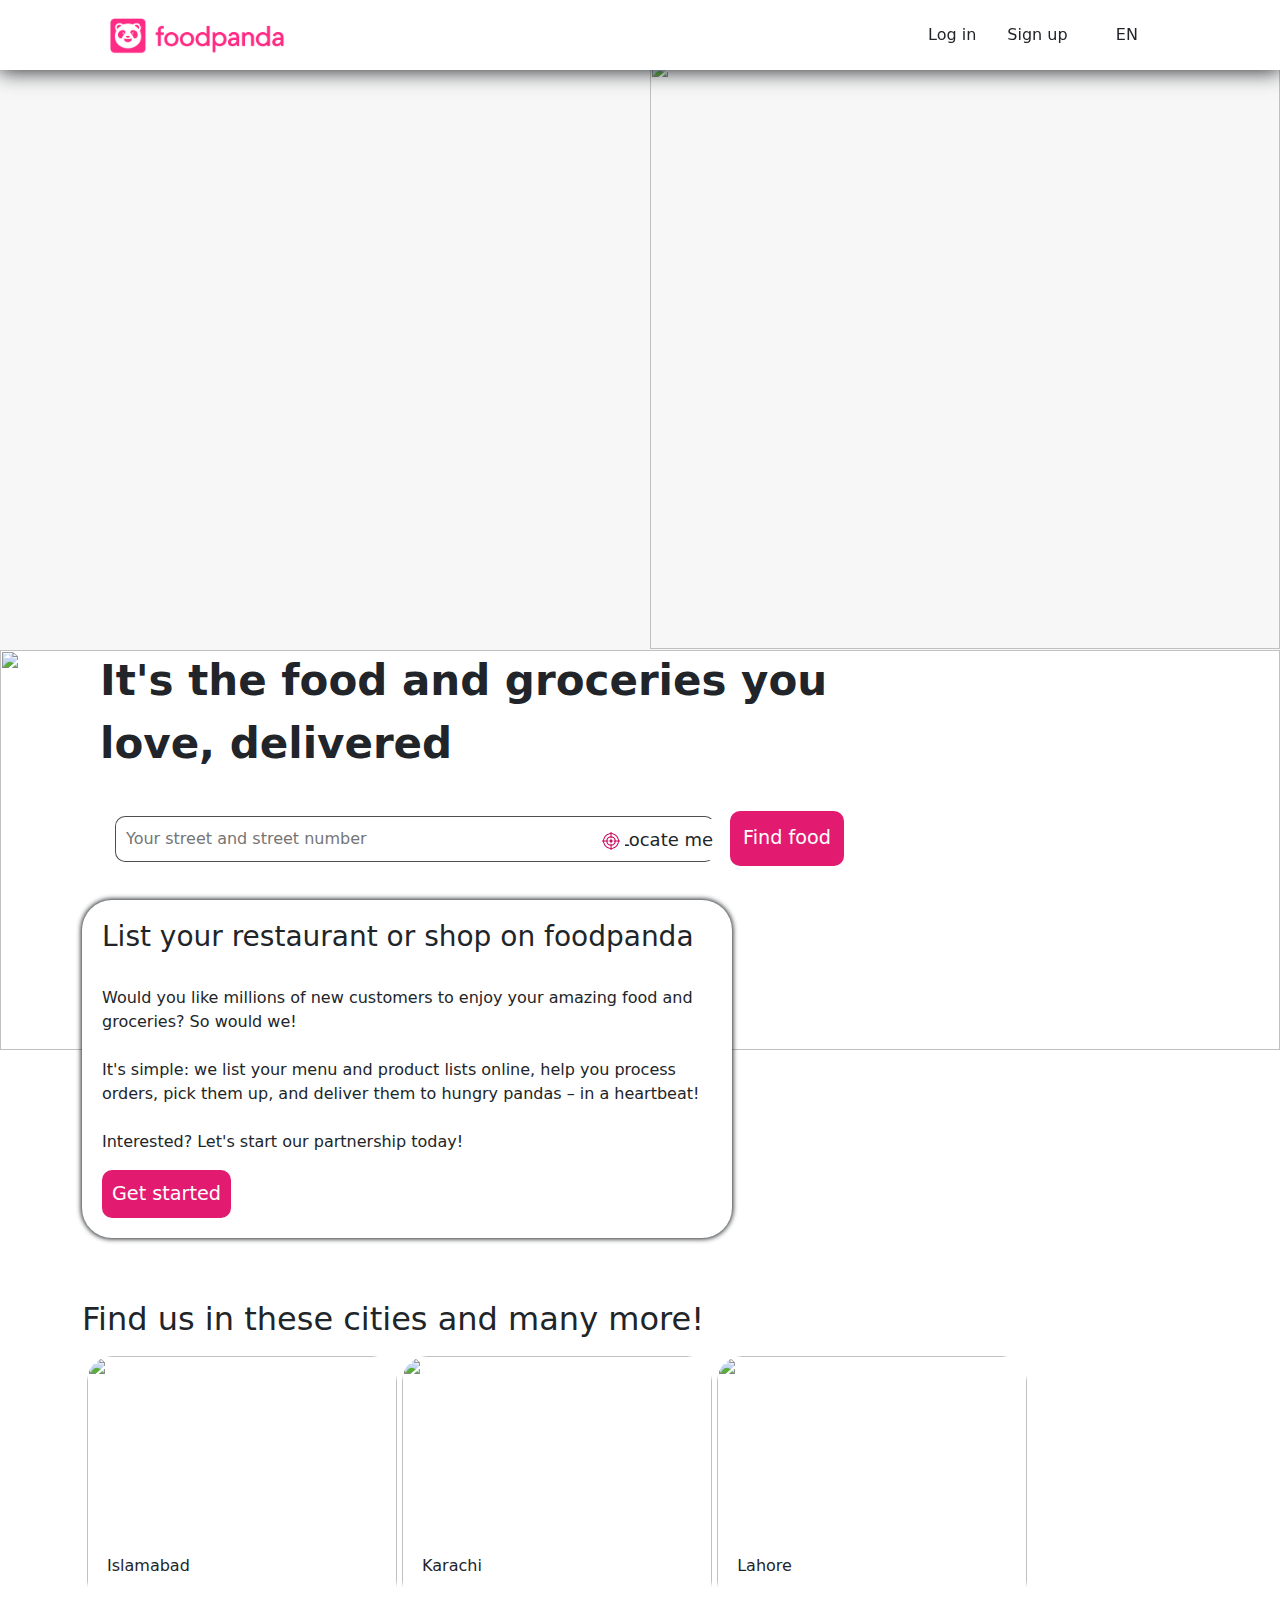
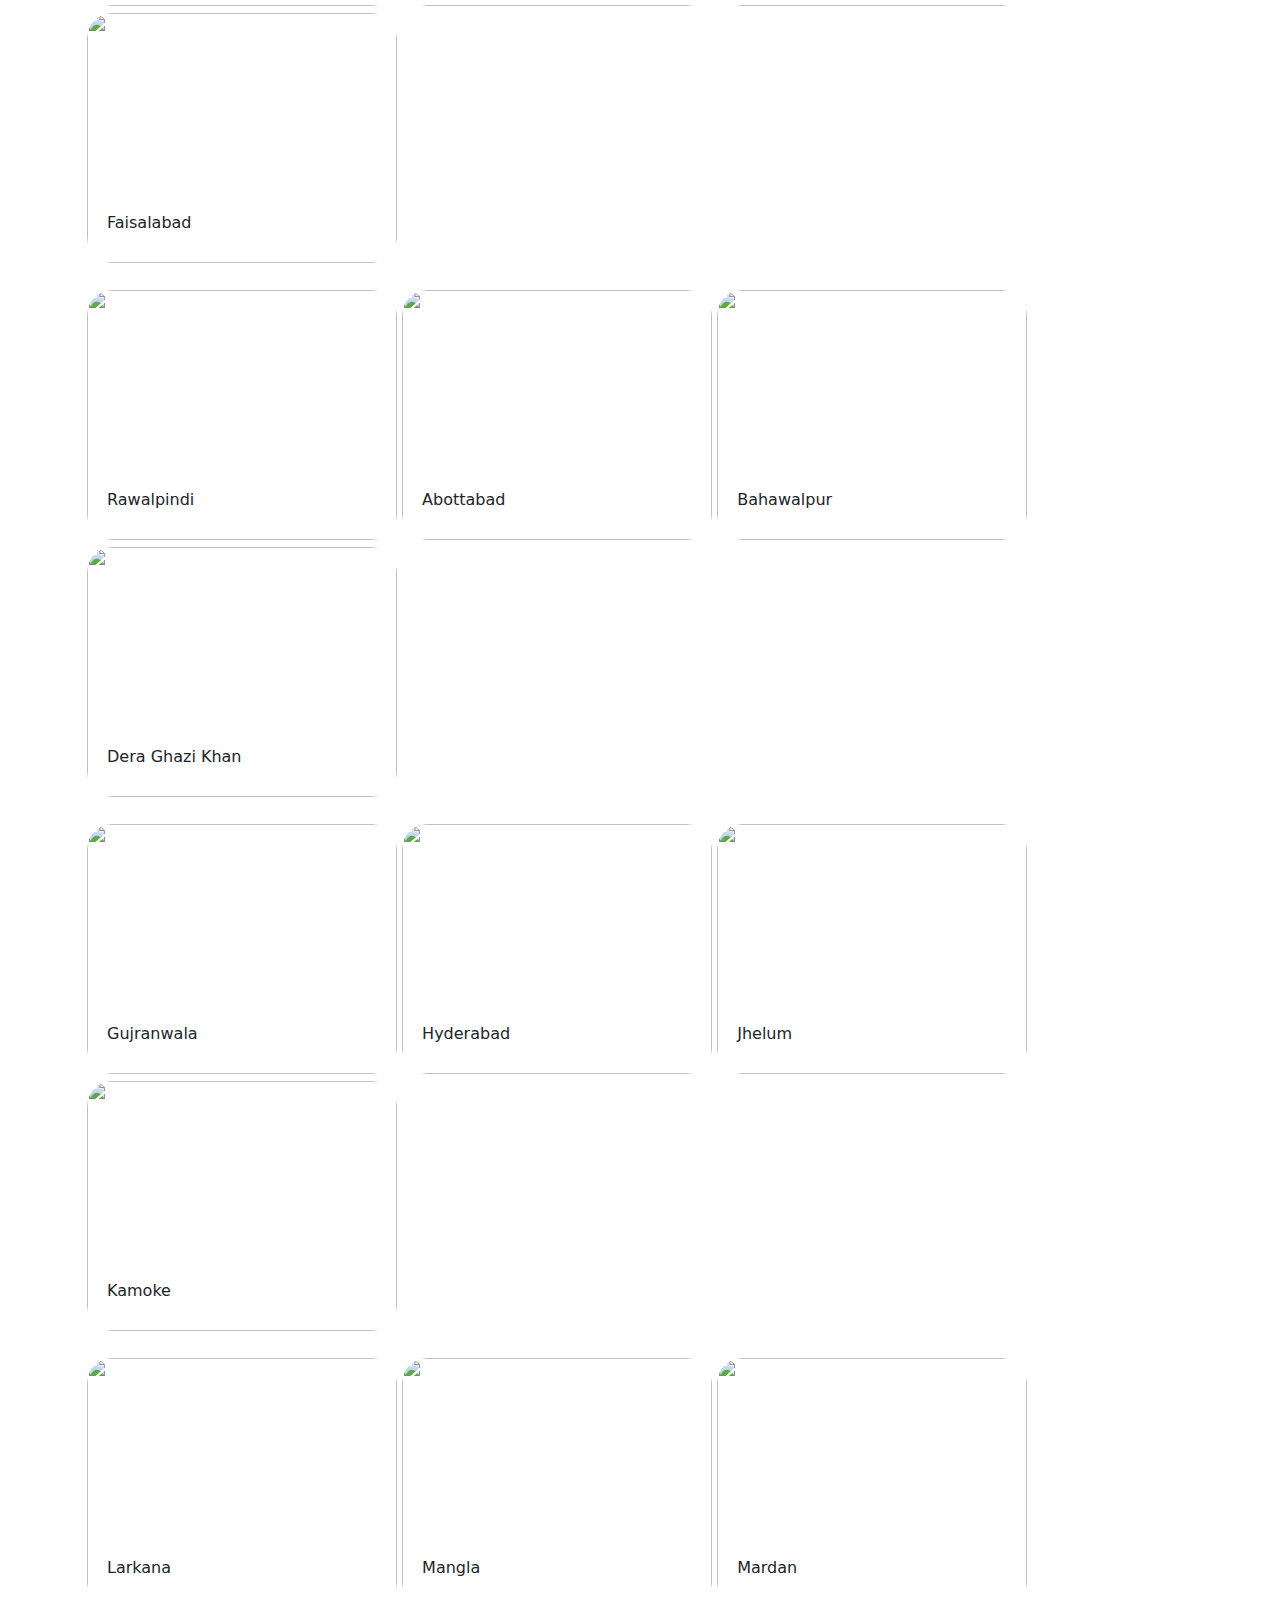
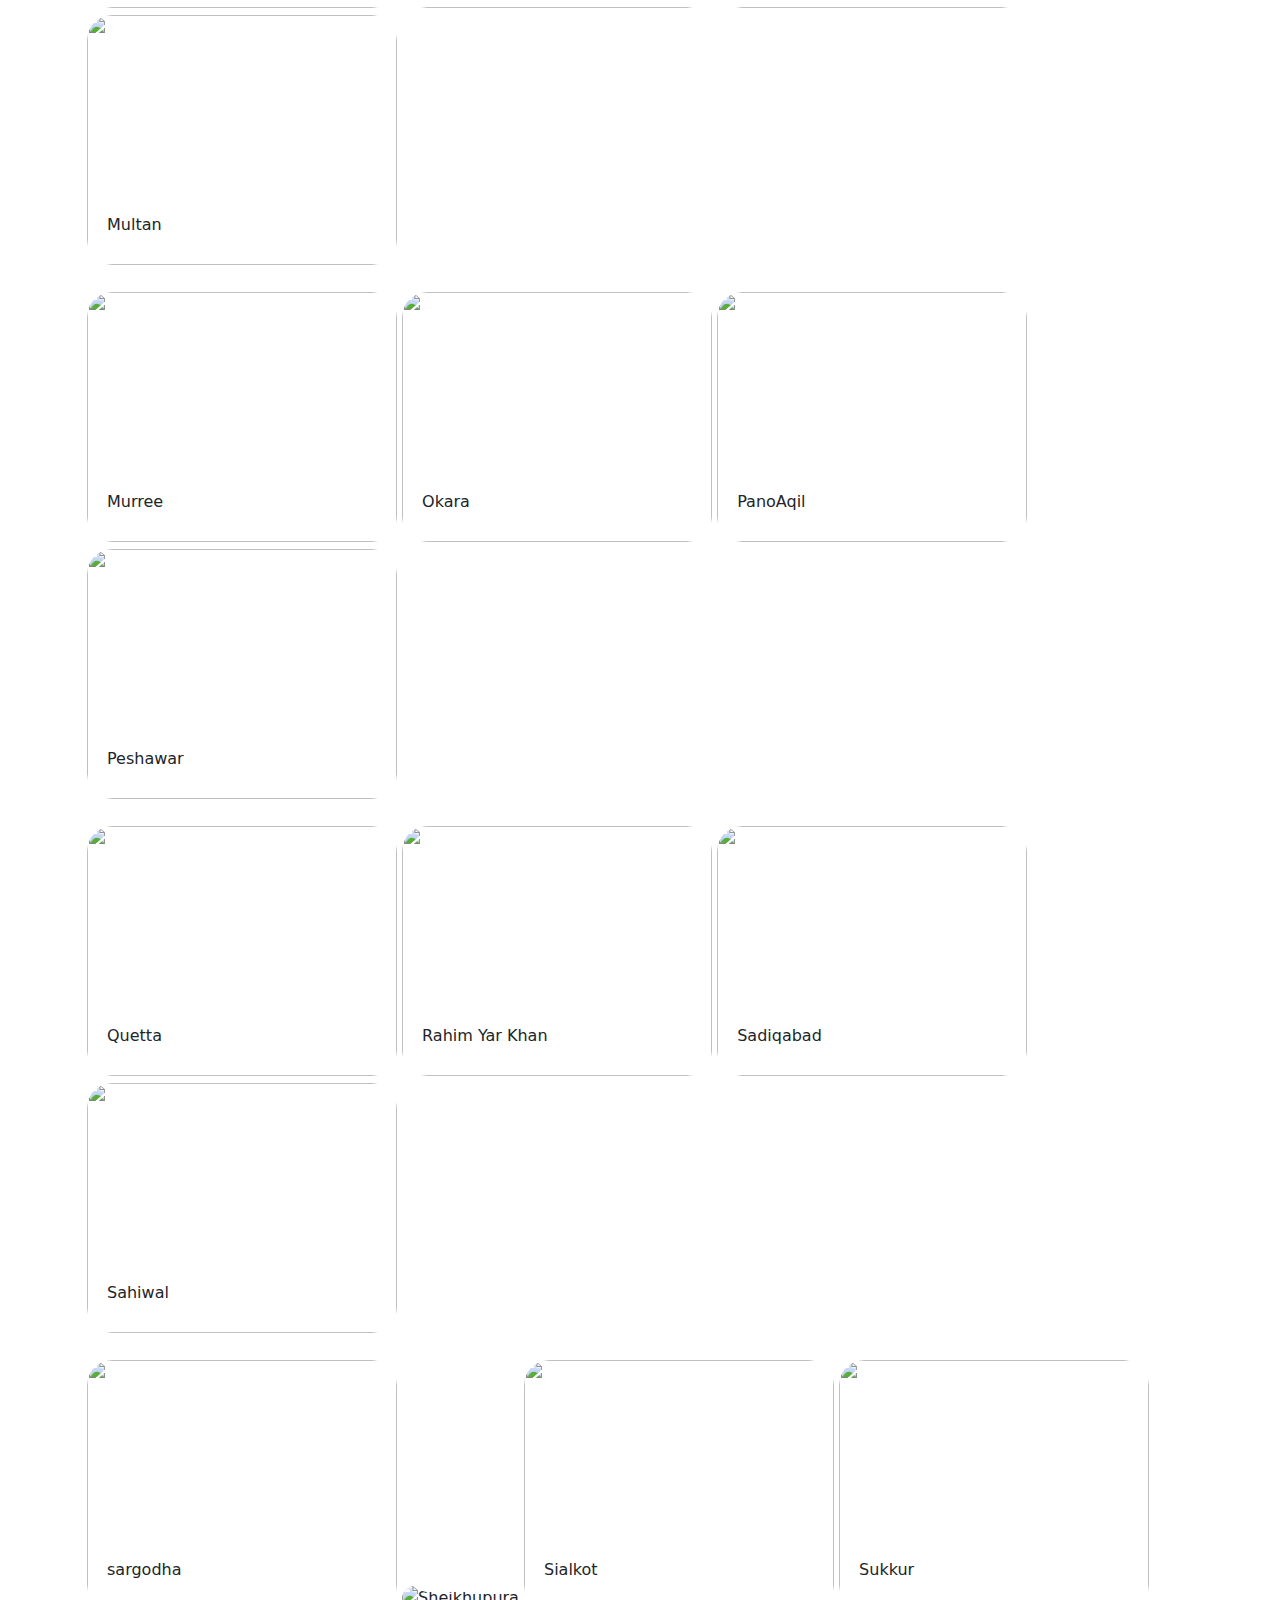
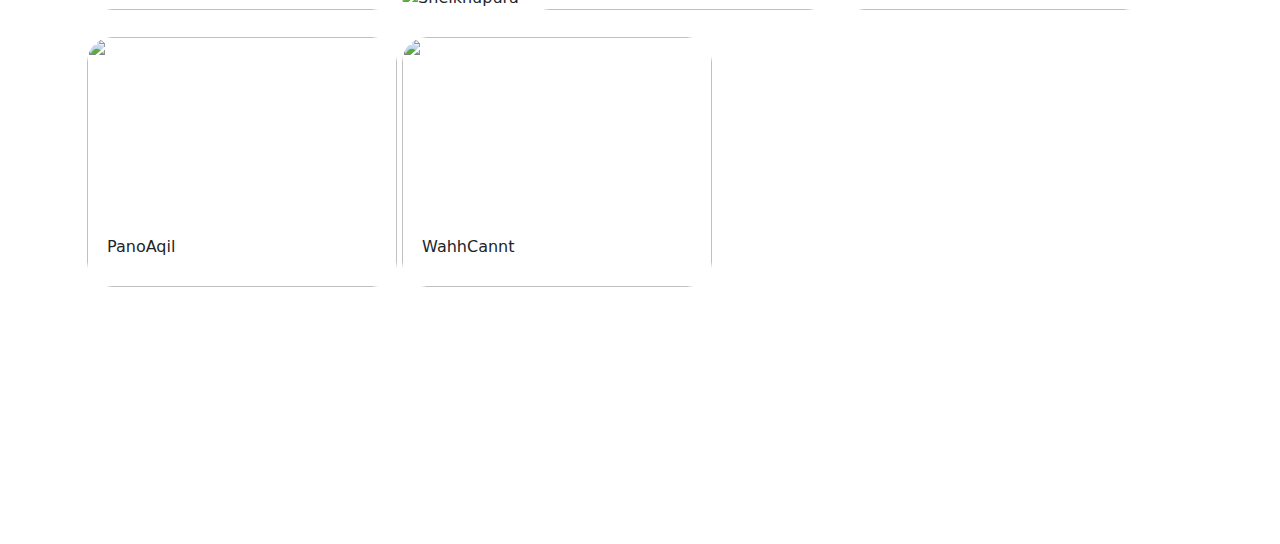
==== index.html @ e99e3c78 "panda" ====
<!DOCTYPE html>
<html lang="en">
<head>
    <meta charset="UTF-8">
    <meta name="viewport" content="width=device-width, initial-scale=1.0">
    <title>Document</title>
    <link rel="stylesheet" href="style.css">
    <link rel="stylesheet" href="image.css">
    <link rel="stylesheet" href="bootstrap/css/bootstrap.min.css">
</head>
<body>
 <header>
    <nav>
         <ul>
        <div class="q"><img src="Capture.PNG" alt=""></div>
        <li>Log in</li>
        <li>Sign up</li>
        <div id="nli">
        <li><img class="i" src="https://cdn-icons-png.flaticon.com/128/558/558593.png" alt=""> EN</li>
    </div>
        <div id="second">
        <img src="https://cdn-icons-png.flaticon.com/128/1656/1656850.png" alt="">
    </div>
        </ul>
    </nav>
 </header>

<div class="top-header-image">

<img src="https://images.deliveryhero.io/image/foodpanda/homepage/refresh-hero-home-pk.png?width=960" alt="">
<div class="left-side">
<p>It's the food and groceries you love, delivered</p>
<div class="search">
<input type="text" placeholder="Your street and street number">
<img src="target.png" alt="">
<div class="loc">Locate me</div>
<div class="btn-1">Find food</div>
</div>
</div>
</div>

<!-- after navbar -->
<div class="second-container">
    <img src="https://images.deliveryhero.io/image/foodpanda/home-vendor-pk.jpg?width=1264&height=808.96" id="second-container-image" alt="" sizes="" srcset="">
    </div>
    <div class="container parent">
        <div class="image-discription">
        <h3>List your restaurant or shop on foodpanda</h3><br>
        <p>Would you like millions of new customers to enjoy your amazing food and groceries? So would we!
<br><br>
            It's simple: we list your menu and product lists online, help you process orders, pick them up, and deliver them to hungry pandas – in a heartbeat!
            <br><br>
            Interested? Let's start our partnership today!
            
            </p>
            <div class="pink-btn">
                Get started
            </div>
    
</div>
</div>

<div class="container">
    <h2>Find us in these cities and many more! </h2>

    <div class="citimages">
        <div class="image">
        <img src="https://images.deliveryhero.io/image/foodpanda/city-tile-pk/Islamabad.jpg?width=720" alt="">
        <div class="name">Islamabad</div>
</div> <div class="image">
        <img src="https://images.deliveryhero.io/image/foodpanda/city-tile-pk/Karachi.jpg?width=720" alt="">
        <div class="name">Karachi</div>
</div>  <div class="image">
        <img src="https://images.deliveryhero.io/image/foodpanda/city-tile-pk/Lahore.jpg?width=720" alt="">
        <div class="name">Lahore</div>
</div>  <div class="image">
        <img src="https://images.deliveryhero.io/image/foodpanda/city-tile-pk/Faisalabad.jpg?width=720" alt="">
        <div class="name">Faisalabad</div>
    </div>
</div>
    <div class="citimages">
        <div class="image">
        <img src="https://images.deliveryhero.io/image/foodpanda/city-tile-pk/Rawalpindi.jpg?width=720" alt="">
        <div class="name">Rawalpindi</div>
</div> <div class="image">
        <img src="	https://images.deliveryhero.io/image/fd-pk/city-tile/city-tile-Abottabad.jpg?width=720" alt="">
        <div class="name">Abottabad</div>
</div>  <div class="image">
        <img src="	https://images.deliveryhero.io/image/fd-pk/city-tile/city-tile-Bahawalpur.jpg?width=720" alt="">
        <div class="name">Bahawalpur</div>
</div>  <div class="image">
        <img src="https://images.deliveryhero.io/image/fd-pk/city-tile/city-tile-DeraGhaziKhan.jpg?width=720" alt="">
        <div class="name">Dera Ghazi Khan</div>
    </div>
</div>
    <div class="citimages">
        <div class="image">
        <img src="https://images.deliveryhero.io/image/fd-pk/city-tile/city-tile-Gujranwala.jpg?width=720" alt="">
        <div class="name">Gujranwala</div>
</div> <div class="image">
        <img src="https://images.deliveryhero.io/image/foodpanda/city-tile-pk/Hyderabad.jpg?width=720" alt="">
        <div class="name">Hyderabad</div>
</div>  <div class="image">
        <img src="	https://images.deliveryhero.io/image/fd-pk/city-tile/city-tile-Jhelum.jpg?width=720" alt="">
        <div class="name">Jhelum</div>
</div>  <div class="image">
        <img src="https://images.deliveryhero.io/image/fd-pk/city-tile/city-tile-Kamoke.jpg?width=720" alt="">
        <div class="name">Kamoke</div>
    </div>
</div>
    <div class="citimages">
        <div class="image">
        <img src="	https://images.deliveryhero.io/image/fd-pk/city-tile/city-tile-Larkana.jpg?width=720" alt="">
        <div class="name">Larkana</div>
</div> <div class="image">
        <img src="	https://images.deliveryhero.io/image/fd-pk/city-tile/city-tile-Mangla.jpg?width=720" alt="">
        <div class="name">Mangla</div>
</div>  <div class="image">
        <img src="	https://images.deliveryhero.io/image/fd-pk/city-tile/city-tile-Mardan.jpg?width=720" alt="">
        <div class="name">Mardan</div>
</div>  <div class="image">
        <img src="	https://images.deliveryhero.io/image/fd-pk/city-tile/city-tile-Multan.jpg?width=720" alt="">
        <div class="name">Multan</div>
    </div>
</div>
    <div class="citimages">
        <div class="image">
        <img src="	https://images.deliveryhero.io/image/fd-pk/city-tile/city-tile-Murree.jpg?width=720" alt="">
        <div class="name">Murree</div>
</div> <div class="image">
        <img src="https://images.deliveryhero.io/image/fd-pk/city-tile/city-tile-Okara.jpg?width=720" alt="">
        <div class="name">Okara</div>
</div>  <div class="image">
        <img src="https://images.deliveryhero.io/image/fd-pk/city-tile/city-tile-PanoAqil.jpg?width=720" alt="">
        <div class="name">PanoAqil</div>
</div>  <div class="image">
        <img src="https://images.deliveryhero.io/image/fd-pk/city-tile/city-tile-Peshawar.jpg?width=720" alt="">
        <div class="name">Peshawar</div>
    </div>
</div>
    <div class="citimages">
        <div class="image">
        <img src="https://images.deliveryhero.io/image/fd-pk/city-tile/city-tile-Quetta.jpg?width=720" alt="">
        <div class="name">Quetta</div>
</div> <div class="image">
        <img src="https://images.deliveryhero.io/image/fd-pk/city-tile/city-tile-RahimYarKhan.jpg?width=720" alt="">
        <div class="name">Rahim Yar Khan</div>
</div>  <div class="image">
        <img src="https://images.deliveryhero.io/image/fd-pk/city-tile/city-tile-Sadiqabad.jpg?width=720" alt="">
        <div class="name">Sadiqabad</div>
</div>  <div class="image">
        <img src="https://images.deliveryhero.io/image/fd-pk/city-tile/city-tile-Sahiwal.jpg?width=720" alt="">
        <div class="name">Sahiwal</div>
    </div>
</div>
    <div class="citimages">
        <div class="image">
        <img src="https://images.deliveryhero.io/image/fd-pk/city-tile/city-tile-sargodha.jpg?width=720" alt="">
        <div class="name">sargodha</div>
</div> <div class="image">
        <img src="https://images.deliveryhero.io/image/fd-pk/city-tile/city-tile-Sheikhupura.jpg.jpg?width=720" alt="Sheikhupura">
        <div class="name">Sheikhupura</div>
</div>  <div class="image">
        <img src="	https://images.deliveryhero.io/image/foodpanda/city-tile-pk/Sialkot.jpg?width=720" alt="">
        <div class="name">Sialkot</div>
</div>  <div class="image">
        <img src="https://images.deliveryhero.io/image/foodpanda/city-tile-pk/Sukkur.jpg?width=720" alt="">
        <div class="name">Sukkur</div>
    </div>
</div>
    <div class="citimages">
        <div class="image">
            <img src="https://images.deliveryhero.io/image/fd-pk/city-tile/city-tile-PanoAqil.jpg?width=720" alt="">
            <div class="name">PanoAqil</div>
    </div> 
 <div class="image">
        <img src="https://images.deliveryhero.io/image/fd-pk/city-tile/city-tile-WahhCannt.jpg?width=720" alt="">
        <div class="name">WahhCannt</div>
</div>  <div class="image">
        
</div>
</div>








</div>
<br><br><br><br><br><br><br><br><br><br>
</body>
<script src="bootstrap/js/bootstrap.bundle.js"></script>
</html>
---- style.css ----
*{
    margin: 0%;
}
header nav ul li{
    display: inline-block;
    padding: 5px;
    margin: 8px;

}
header{
width: 100%;
position: fixed;
z-index: 100;

    
}
header nav ul{
text-align: right;
background: #ffffff;
padding: 10px 90px;
box-shadow: 0 0 20px 1px;

}
header nav ul .q img{
    width: 215px;
    float: left;
    padding:  7.5px 20px 20px 20px;
}
header nav ul .i {
    width: 18px;
    display: inline-block;
    position: relative;
    top: -2px;
    right: 2px;
    
}
#nli{
    display: inline-block;
}
#nli li{
    display: inline-block;
    position: relative;
    padding: 7px;
    margin: 0px;
    border-radius: 10px;
}
#nli li:hover{
    background: #c6c6c6;
    /* border-radius: 50%; */
}
#second  img{
    width: 30px;
    display: inline-block;
    padding: 5px;
    
    color: black;
}

#second:hover{
    background: #c6c6c6;
    border-radius: 50%;
}

#second {
    position: relative;
    right: -12px;
    display: inline-block;
    padding: 5px;
}
.top-header-image{
    width: 100%;
    height: 650px;
    /* background-color: #000000; */
    background-color: #f7f7f7;
    padding-top: 100px;
    
}
.top-header-image img{
float: right;
margin-top: -41px;
width: 630px ;
height:  590px;
object-fit: cover;
object-position: 0%;
}
.top-header-image p{
display: inline-block;    
inline-size: 750px;
font-size: 42px;
font-weight: 650;
}
.left-side{
    margin: 140px 0 0 100px;
}
.left-side input{
    border-radius: 10px;
    border:1px solid #000000b0;
    outline: none;
    padding: 10px;
    width: 600px;
}
.search{
    display: inline-block;
    background-color: rgb(255, 255, 255);
    padding: 10px 15px;
    position: relative;
    border-radius: 10px;
    
}
.btn-1{
    display: inline-block;
    background-color: #e21b70;
    color: white;
    padding: 13px;
    margin: 10px;
    border-radius: 10px;
    font-size: larger;
    transition: 0.1s ease-out;
}
.btn-1:hover{
    background-color: #ca1161;
    border-radius: 8px;
    transform: scale(1.18);
}
.search .loc{
    display: inline-block;
    font-size: 18px;
    font-weight: 400;
    position: absolute;
    background: #ffffff;
    padding: 7px;
    top: 27.7px;
    left: 512px;
}
.search .loc:hover{
    color: #e21b70;
    cursor: pointer;
}
.search .loc:active{
    color: #891045;
    cursor: pointer;
    transform: scale(1.05);
}
.search img{
    width: 28px;
    height: 30px;
    background-color: #ffffff;
    padding: 5px;
    position: absolute;
    top: 75.5px;
    right: 244px;
    object-fit: contain;
    z-index: 1;
}
.parent{
    position: relative;
    height: 250px;
    
}

#second-container-image{
    width: 100%;
    height: 400px;
    position: relative;
    z-index: -1;

    
}
.image-discription{
    width: 650px;
    /* border: 1px solid black; */
    border-radius: 30px;
    background-color: #ffffff;
    box-shadow: 0 0 5px 1px;
    padding: 20px;
    position: relative;
    top: -150px;
    z-index: 1;
}
.pink-btn{
    background-color: #e21b70;
    display: inline-block;
    padding: 10px;
    border-radius: 10px;
    font-size: larger;
    color: white;
   
}
.pink-btn:hover{
transform: scale(1.11);
background-color: #ca1161;
}
.relative{
position: relative;    
}
---- image.css ----
.citimages{
    display: inline-block;
    width: 98%;
    margin: 10px 5px;

    
    
    
}
.image{
    display: inline-block;
    position: relative;
    overflow: hidden;
    border-radius: 25px;
}
.citimages .image img{
border-radius: 25px;
width: 310px;
height: 250px;
box-sizing: border-box;
object-fit: cover;
transition: 0.01s ease-in;


}
.citimages .image img:hover{

    transform: scale(1.02);
    position: relative;
    z-index: 0;
   
}
.name{
    position: absolute;
    bottom: 18px;
    left: 10px;
    background-color: rgb(255, 255, 255);
    z-index: 1;
    padding: 10px;
    border-radius: 15px;
}
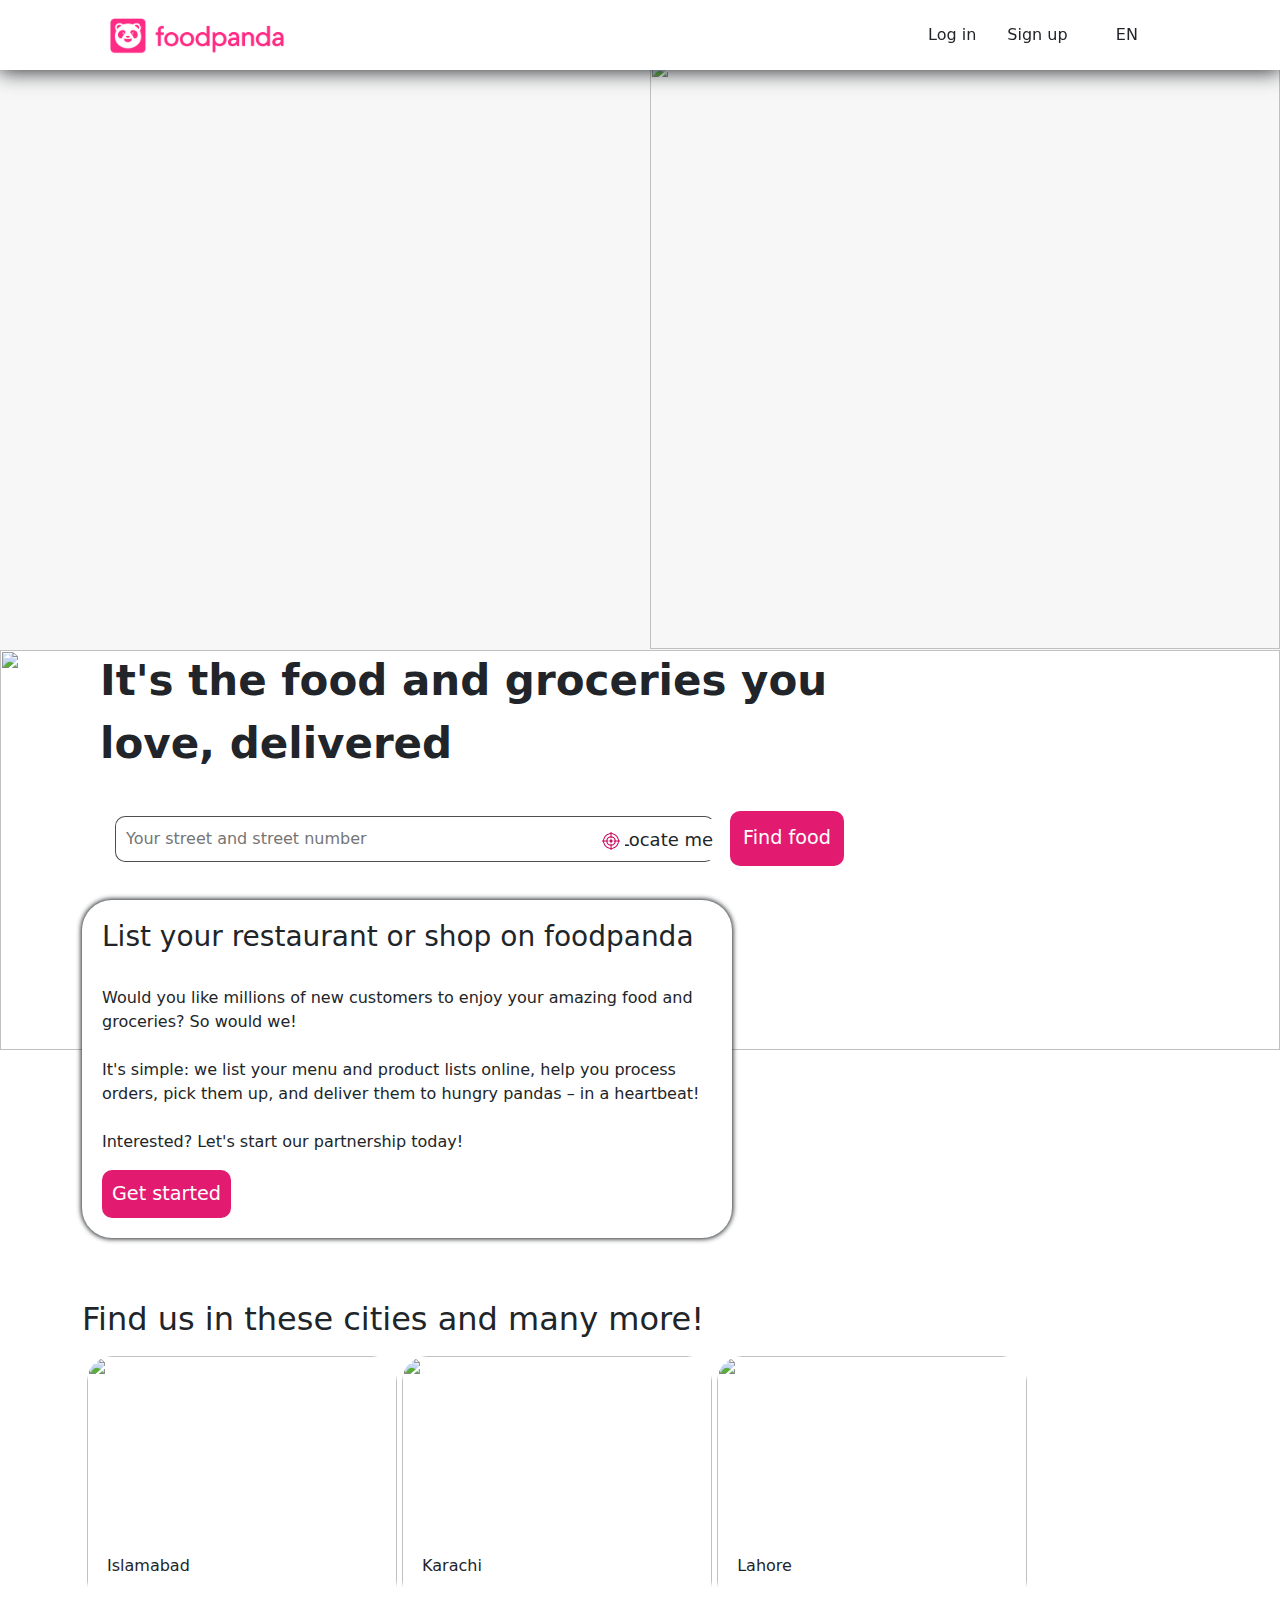
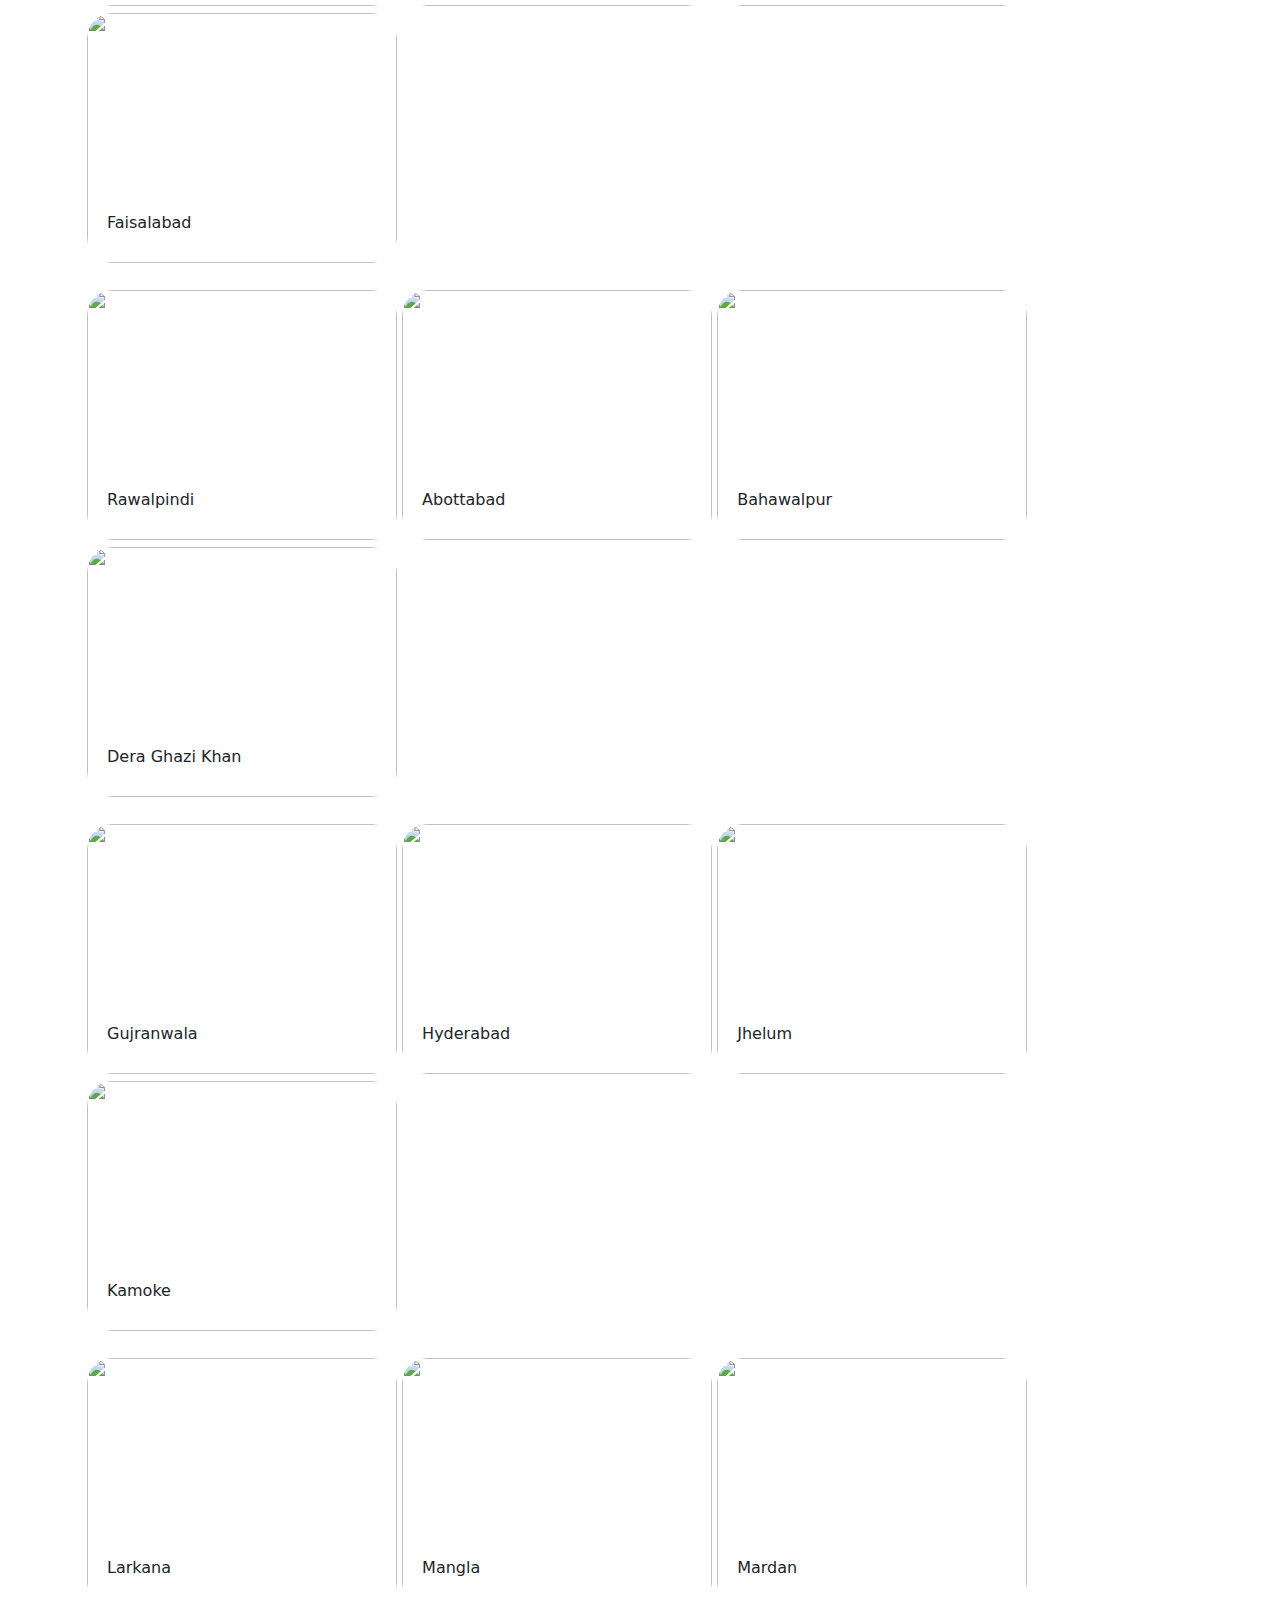
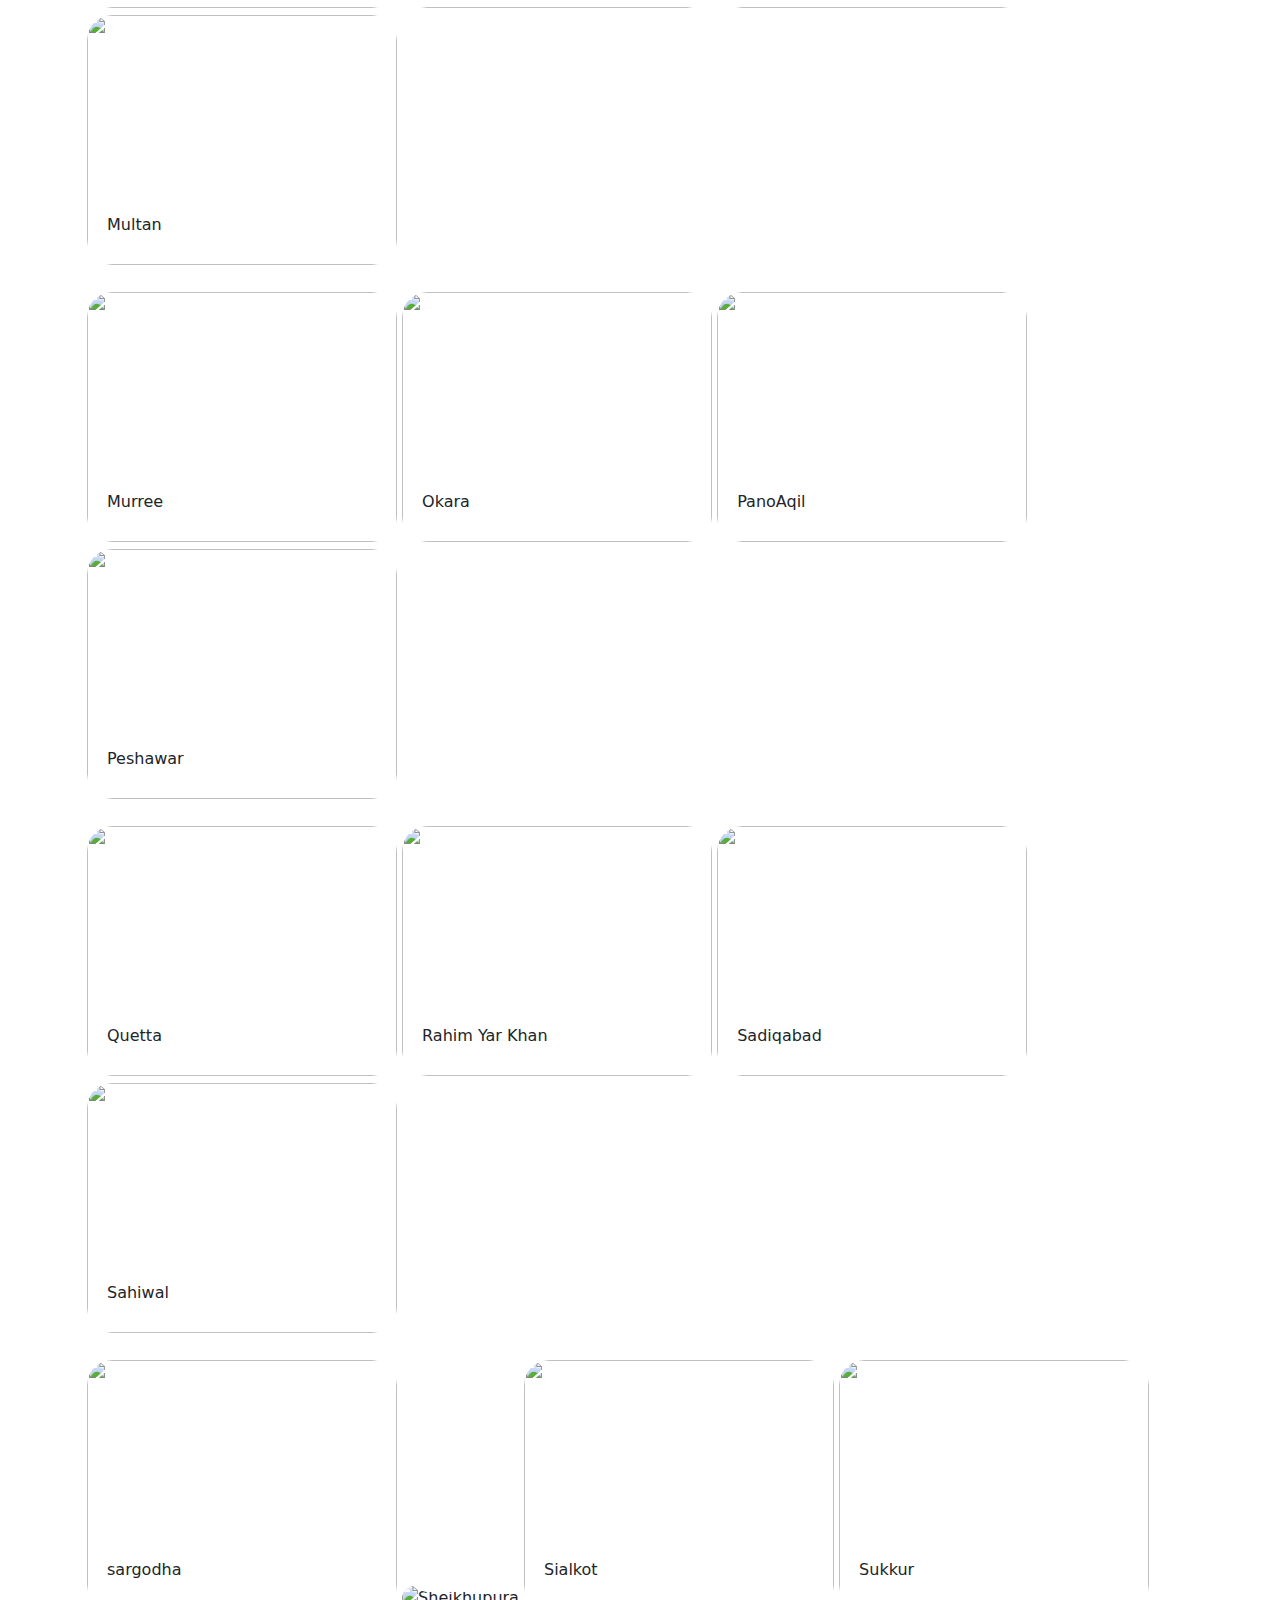
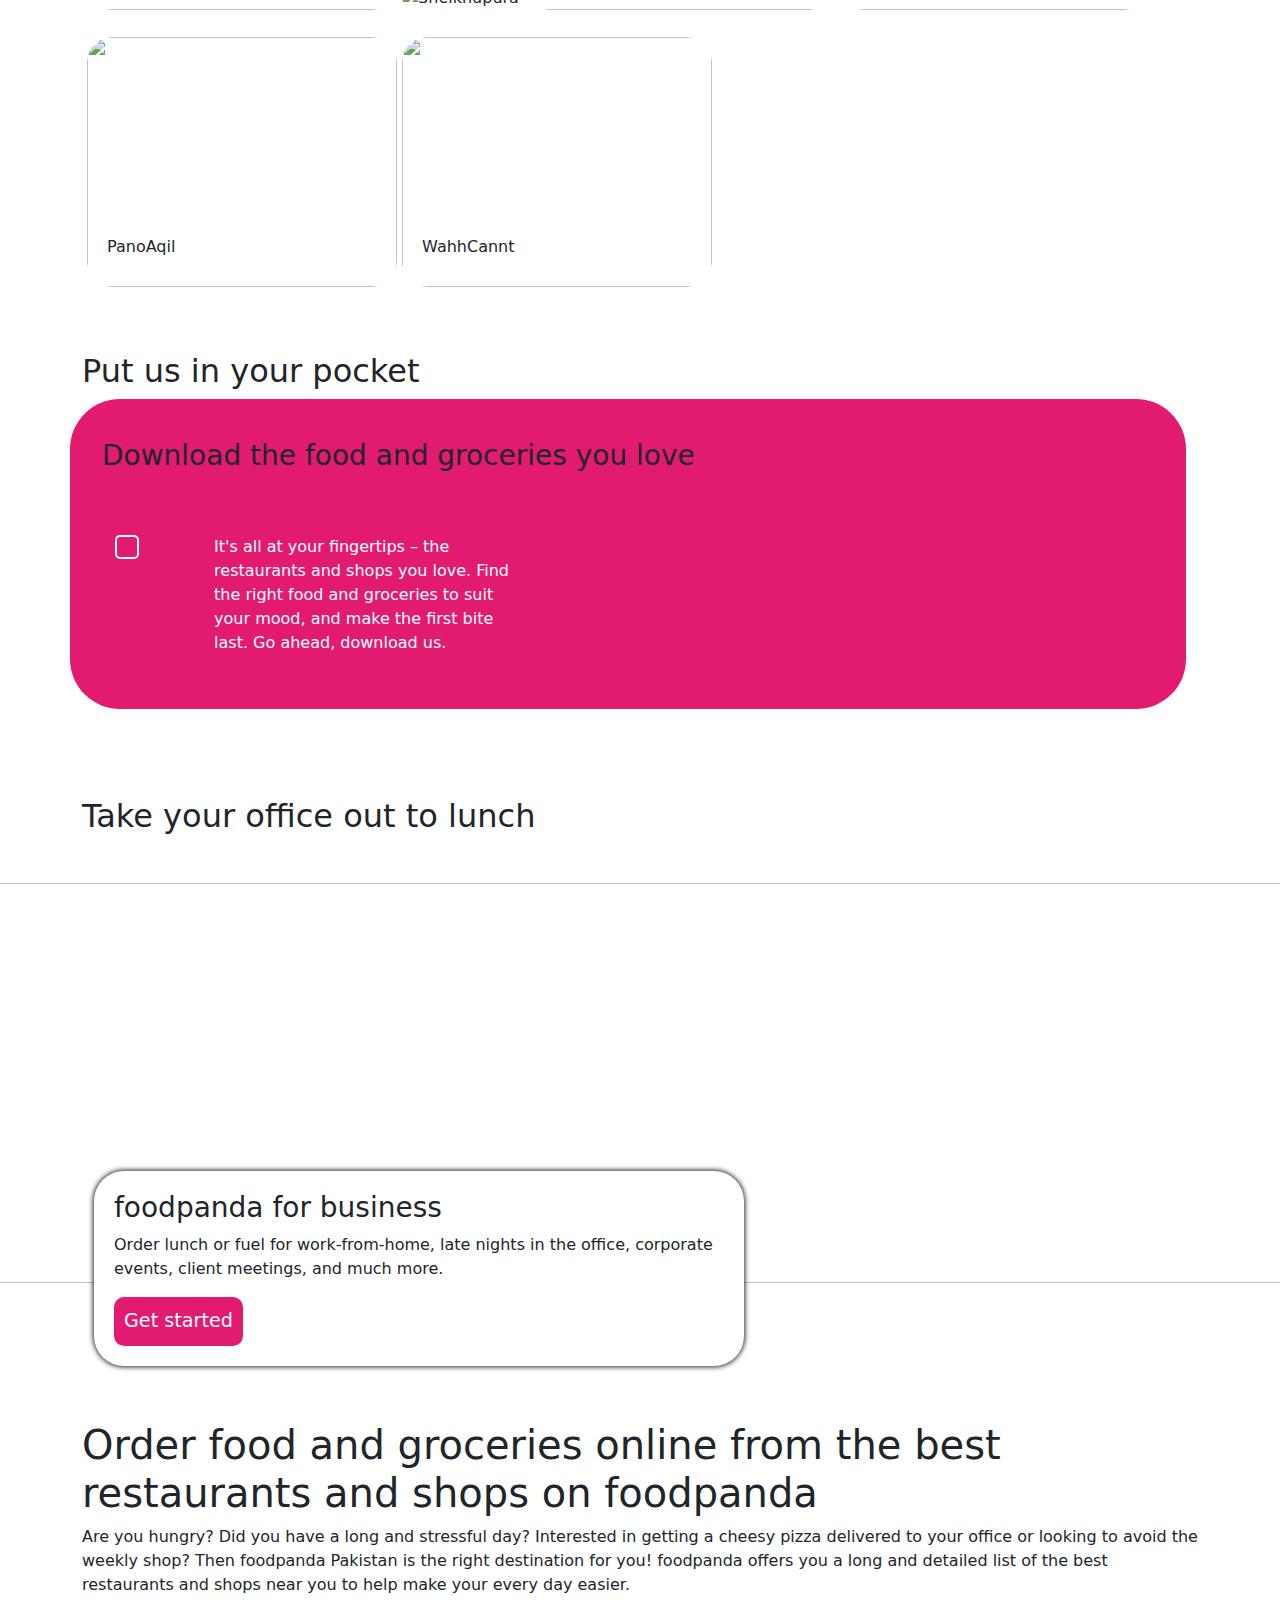
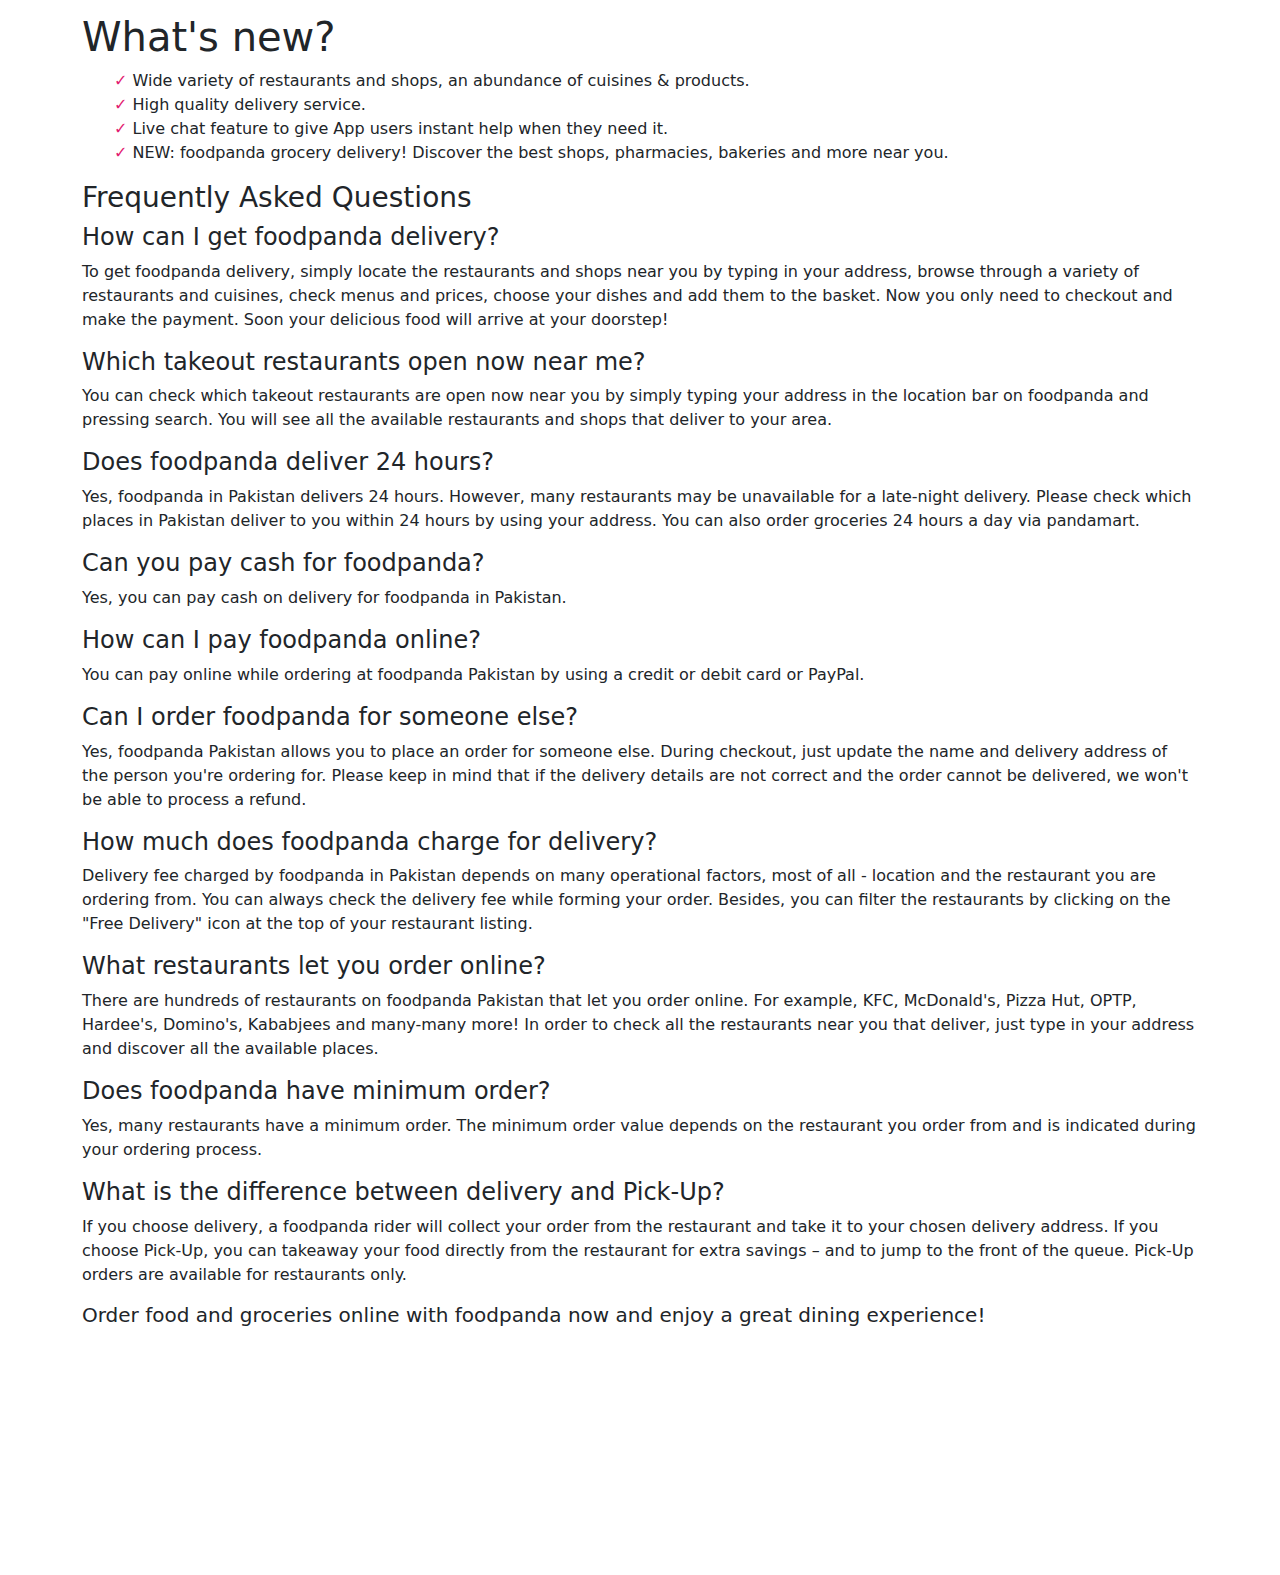
==== commit e3ddd22a: "panda1" ====
--- a/index.html
+++ b/index.html
@@ -1,195 +1,362 @@
 <!DOCTYPE html>
 <html lang="en">
+
 <head>
-    <meta charset="UTF-8">
-    <meta name="viewport" content="width=device-width, initial-scale=1.0">
-    <title>Document</title>
-    <link rel="stylesheet" href="style.css">
-    <link rel="stylesheet" href="image.css">
-    <link rel="stylesheet" href="bootstrap/css/bootstrap.min.css">
+        <meta charset="UTF-8">
+        <meta name="viewport" content="width=device-width, initial-scale=1.0">
+        <title>Document</title>
+        <link rel="stylesheet" href="style.css">
+        <link rel="stylesheet" href="image.css">
+        <link rel="stylesheet" href="bootstrap/css/bootstrap.min.css">
 </head>
+
 <body>
- <header>
-    <nav>
-         <ul>
-        <div class="q"><img src="Capture.PNG" alt=""></div>
-        <li>Log in</li>
-        <li>Sign up</li>
-        <div id="nli">
-        <li><img class="i" src="https://cdn-icons-png.flaticon.com/128/558/558593.png" alt=""> EN</li>
-    </div>
-        <div id="second">
-        <img src="https://cdn-icons-png.flaticon.com/128/1656/1656850.png" alt="">
-    </div>
-        </ul>
-    </nav>
- </header>
-
-<div class="top-header-image">
-
-<img src="https://images.deliveryhero.io/image/foodpanda/homepage/refresh-hero-home-pk.png?width=960" alt="">
-<div class="left-side">
-<p>It's the food and groceries you love, delivered</p>
-<div class="search">
-<input type="text" placeholder="Your street and street number">
-<img src="target.png" alt="">
-<div class="loc">Locate me</div>
-<div class="btn-1">Find food</div>
-</div>
-</div>
-</div>
-
-<!-- after navbar -->
-<div class="second-container">
-    <img src="https://images.deliveryhero.io/image/foodpanda/home-vendor-pk.jpg?width=1264&height=808.96" id="second-container-image" alt="" sizes="" srcset="">
-    </div>
-    <div class="container parent">
-        <div class="image-discription">
-        <h3>List your restaurant or shop on foodpanda</h3><br>
-        <p>Would you like millions of new customers to enjoy your amazing food and groceries? So would we!
-<br><br>
-            It's simple: we list your menu and product lists online, help you process orders, pick them up, and deliver them to hungry pandas – in a heartbeat!
-            <br><br>
-            Interested? Let's start our partnership today!
-            
-            </p>
-            <div class="pink-btn">
-                Get started
-            </div>
-    
-</div>
-</div>
-
-<div class="container">
-    <h2>Find us in these cities and many more! </h2>
-
-    <div class="citimages">
-        <div class="image">
-        <img src="https://images.deliveryhero.io/image/foodpanda/city-tile-pk/Islamabad.jpg?width=720" alt="">
-        <div class="name">Islamabad</div>
-</div> <div class="image">
-        <img src="https://images.deliveryhero.io/image/foodpanda/city-tile-pk/Karachi.jpg?width=720" alt="">
-        <div class="name">Karachi</div>
-</div>  <div class="image">
-        <img src="https://images.deliveryhero.io/image/foodpanda/city-tile-pk/Lahore.jpg?width=720" alt="">
-        <div class="name">Lahore</div>
-</div>  <div class="image">
-        <img src="https://images.deliveryhero.io/image/foodpanda/city-tile-pk/Faisalabad.jpg?width=720" alt="">
-        <div class="name">Faisalabad</div>
-    </div>
-</div>
-    <div class="citimages">
-        <div class="image">
-        <img src="https://images.deliveryhero.io/image/foodpanda/city-tile-pk/Rawalpindi.jpg?width=720" alt="">
-        <div class="name">Rawalpindi</div>
-</div> <div class="image">
-        <img src="	https://images.deliveryhero.io/image/fd-pk/city-tile/city-tile-Abottabad.jpg?width=720" alt="">
-        <div class="name">Abottabad</div>
-</div>  <div class="image">
-        <img src="	https://images.deliveryhero.io/image/fd-pk/city-tile/city-tile-Bahawalpur.jpg?width=720" alt="">
-        <div class="name">Bahawalpur</div>
-</div>  <div class="image">
-        <img src="https://images.deliveryhero.io/image/fd-pk/city-tile/city-tile-DeraGhaziKhan.jpg?width=720" alt="">
-        <div class="name">Dera Ghazi Khan</div>
-    </div>
-</div>
-    <div class="citimages">
-        <div class="image">
-        <img src="https://images.deliveryhero.io/image/fd-pk/city-tile/city-tile-Gujranwala.jpg?width=720" alt="">
-        <div class="name">Gujranwala</div>
-</div> <div class="image">
-        <img src="https://images.deliveryhero.io/image/foodpanda/city-tile-pk/Hyderabad.jpg?width=720" alt="">
-        <div class="name">Hyderabad</div>
-</div>  <div class="image">
-        <img src="	https://images.deliveryhero.io/image/fd-pk/city-tile/city-tile-Jhelum.jpg?width=720" alt="">
-        <div class="name">Jhelum</div>
-</div>  <div class="image">
-        <img src="https://images.deliveryhero.io/image/fd-pk/city-tile/city-tile-Kamoke.jpg?width=720" alt="">
-        <div class="name">Kamoke</div>
-    </div>
-</div>
-    <div class="citimages">
-        <div class="image">
-        <img src="	https://images.deliveryhero.io/image/fd-pk/city-tile/city-tile-Larkana.jpg?width=720" alt="">
-        <div class="name">Larkana</div>
-</div> <div class="image">
-        <img src="	https://images.deliveryhero.io/image/fd-pk/city-tile/city-tile-Mangla.jpg?width=720" alt="">
-        <div class="name">Mangla</div>
-</div>  <div class="image">
-        <img src="	https://images.deliveryhero.io/image/fd-pk/city-tile/city-tile-Mardan.jpg?width=720" alt="">
-        <div class="name">Mardan</div>
-</div>  <div class="image">
-        <img src="	https://images.deliveryhero.io/image/fd-pk/city-tile/city-tile-Multan.jpg?width=720" alt="">
-        <div class="name">Multan</div>
-    </div>
-</div>
-    <div class="citimages">
-        <div class="image">
-        <img src="	https://images.deliveryhero.io/image/fd-pk/city-tile/city-tile-Murree.jpg?width=720" alt="">
-        <div class="name">Murree</div>
-</div> <div class="image">
-        <img src="https://images.deliveryhero.io/image/fd-pk/city-tile/city-tile-Okara.jpg?width=720" alt="">
-        <div class="name">Okara</div>
-</div>  <div class="image">
-        <img src="https://images.deliveryhero.io/image/fd-pk/city-tile/city-tile-PanoAqil.jpg?width=720" alt="">
-        <div class="name">PanoAqil</div>
-</div>  <div class="image">
-        <img src="https://images.deliveryhero.io/image/fd-pk/city-tile/city-tile-Peshawar.jpg?width=720" alt="">
-        <div class="name">Peshawar</div>
-    </div>
-</div>
-    <div class="citimages">
-        <div class="image">
-        <img src="https://images.deliveryhero.io/image/fd-pk/city-tile/city-tile-Quetta.jpg?width=720" alt="">
-        <div class="name">Quetta</div>
-</div> <div class="image">
-        <img src="https://images.deliveryhero.io/image/fd-pk/city-tile/city-tile-RahimYarKhan.jpg?width=720" alt="">
-        <div class="name">Rahim Yar Khan</div>
-</div>  <div class="image">
-        <img src="https://images.deliveryhero.io/image/fd-pk/city-tile/city-tile-Sadiqabad.jpg?width=720" alt="">
-        <div class="name">Sadiqabad</div>
-</div>  <div class="image">
-        <img src="https://images.deliveryhero.io/image/fd-pk/city-tile/city-tile-Sahiwal.jpg?width=720" alt="">
-        <div class="name">Sahiwal</div>
-    </div>
-</div>
-    <div class="citimages">
-        <div class="image">
-        <img src="https://images.deliveryhero.io/image/fd-pk/city-tile/city-tile-sargodha.jpg?width=720" alt="">
-        <div class="name">sargodha</div>
-</div> <div class="image">
-        <img src="https://images.deliveryhero.io/image/fd-pk/city-tile/city-tile-Sheikhupura.jpg.jpg?width=720" alt="Sheikhupura">
-        <div class="name">Sheikhupura</div>
-</div>  <div class="image">
-        <img src="	https://images.deliveryhero.io/image/foodpanda/city-tile-pk/Sialkot.jpg?width=720" alt="">
-        <div class="name">Sialkot</div>
-</div>  <div class="image">
-        <img src="https://images.deliveryhero.io/image/foodpanda/city-tile-pk/Sukkur.jpg?width=720" alt="">
-        <div class="name">Sukkur</div>
-    </div>
-</div>
-    <div class="citimages">
-        <div class="image">
-            <img src="https://images.deliveryhero.io/image/fd-pk/city-tile/city-tile-PanoAqil.jpg?width=720" alt="">
-            <div class="name">PanoAqil</div>
-    </div> 
- <div class="image">
-        <img src="https://images.deliveryhero.io/image/fd-pk/city-tile/city-tile-WahhCannt.jpg?width=720" alt="">
-        <div class="name">WahhCannt</div>
-</div>  <div class="image">
-        
-</div>
-</div>
-
-
-
-
-
-
-
-
-</div>
-<br><br><br><br><br><br><br><br><br><br>
+        <div class="container">
+                <header>
+                        <nav>
+                                <ul>
+                                        <div class="q"><img src="Capture.PNG" alt=""></div>
+                                        <li>Log in</li>
+                                        <li>Sign up</li>
+                                        <div id="nli">
+                                                <li><img class="i"
+                                                                src="https://cdn-icons-png.flaticon.com/128/558/558593.png"
+                                                                alt=""> EN</li>
+                                        </div>
+                                        <div id="second">
+                                                <img src="https://cdn-icons-png.flaticon.com/128/1656/1656850.png"
+                                                        alt="">
+                                        </div>
+                                </ul>
+                        </nav>
+                </header>
+        </div>
+
+        <div class="top-header-image">
+
+                <img src="https://images.deliveryhero.io/image/foodpanda/homepage/refresh-hero-home-pk.png?width=960"
+                        alt="">
+                <div class="left-side">
+                        <p>It's the food and groceries you love, delivered</p>
+                        <div class="search">
+                                <input type="text" placeholder="Your street and street number">
+                                <img src="target.png" alt="">
+                                <div class="loc">Locate me</div>
+                                <div class="btn-1">Find food</div>
+                        </div>
+                </div>
+        </div>
+
+        <!-- after navbar -->
+        <div class="second-container">
+                <img src="https://images.deliveryhero.io/image/foodpanda/home-vendor-pk.jpg?width=1264&height=808.96"
+                        id="second-container-image" alt="" sizes="" srcset="">
+        </div>
+        <div class="container parent">
+                <div class="image-discription">
+                        <h3>List your restaurant or shop on foodpanda</h3><br>
+                        <p>Would you like millions of new customers to enjoy your amazing food and groceries? So would
+                                we!
+                                <br><br>
+                                It's simple: we list your menu and product lists online, help you process orders, pick
+                                them up, and deliver them to hungry pandas – in a heartbeat!
+                                <br><br>
+                                Interested? Let's start our partnership today!
+
+                        </p>
+                        <div class="pink-btn">
+                                Get started
+                        </div>
+
+                </div>
+        </div>
+
+        <div class="container">
+                <h2>Find us in these cities and many more! </h2>
+
+                <div class="citimages">
+                        <div class="image">
+                                <img src="https://images.deliveryhero.io/image/foodpanda/city-tile-pk/Islamabad.jpg?width=720"
+                                        alt="">
+                                <div class="name">Islamabad</div>
+                        </div>
+                        <div class="image">
+                                <img src="https://images.deliveryhero.io/image/foodpanda/city-tile-pk/Karachi.jpg?width=720"
+                                        alt="">
+                                <div class="name">Karachi</div>
+                        </div>
+                        <div class="image">
+                                <img src="https://images.deliveryhero.io/image/foodpanda/city-tile-pk/Lahore.jpg?width=720"
+                                        alt="">
+                                <div class="name">Lahore</div>
+                        </div>
+                        <div class="image">
+                                <img src="https://images.deliveryhero.io/image/foodpanda/city-tile-pk/Faisalabad.jpg?width=720"
+                                        alt="">
+                                <div class="name">Faisalabad</div>
+                        </div>
+                </div>
+                <div class="citimages">
+                        <div class="image">
+                                <img src="https://images.deliveryhero.io/image/foodpanda/city-tile-pk/Rawalpindi.jpg?width=720"
+                                        alt="">
+                                <div class="name">Rawalpindi</div>
+                        </div>
+                        <div class="image">
+                                <img src="	https://images.deliveryhero.io/image/fd-pk/city-tile/city-tile-Abottabad.jpg?width=720"
+                                        alt="">
+                                <div class="name">Abottabad</div>
+                        </div>
+                        <div class="image">
+                                <img src="	https://images.deliveryhero.io/image/fd-pk/city-tile/city-tile-Bahawalpur.jpg?width=720"
+                                        alt="">
+                                <div class="name">Bahawalpur</div>
+                        </div>
+                        <div class="image">
+                                <img src="https://images.deliveryhero.io/image/fd-pk/city-tile/city-tile-DeraGhaziKhan.jpg?width=720"
+                                        alt="">
+                                <div class="name">Dera Ghazi Khan</div>
+                        </div>
+                </div>
+                <div class="citimages">
+                        <div class="image">
+                                <img src="https://images.deliveryhero.io/image/fd-pk/city-tile/city-tile-Gujranwala.jpg?width=720"
+                                        alt="">
+                                <div class="name">Gujranwala</div>
+                        </div>
+                        <div class="image">
+                                <img src="https://images.deliveryhero.io/image/foodpanda/city-tile-pk/Hyderabad.jpg?width=720"
+                                        alt="">
+                                <div class="name">Hyderabad</div>
+                        </div>
+                        <div class="image">
+                                <img src="	https://images.deliveryhero.io/image/fd-pk/city-tile/city-tile-Jhelum.jpg?width=720"
+                                        alt="">
+                                <div class="name">Jhelum</div>
+                        </div>
+                        <div class="image">
+                                <img src="https://images.deliveryhero.io/image/fd-pk/city-tile/city-tile-Kamoke.jpg?width=720"
+                                        alt="">
+                                <div class="name">Kamoke</div>
+                        </div>
+                </div>
+                <div class="citimages">
+                        <div class="image">
+                                <img src="	https://images.deliveryhero.io/image/fd-pk/city-tile/city-tile-Larkana.jpg?width=720"
+                                        alt="">
+                                <div class="name">Larkana</div>
+                        </div>
+                        <div class="image">
+                                <img src="	https://images.deliveryhero.io/image/fd-pk/city-tile/city-tile-Mangla.jpg?width=720"
+                                        alt="">
+                                <div class="name">Mangla</div>
+                        </div>
+                        <div class="image">
+                                <img src="	https://images.deliveryhero.io/image/fd-pk/city-tile/city-tile-Mardan.jpg?width=720"
+                                        alt="">
+                                <div class="name">Mardan</div>
+                        </div>
+                        <div class="image">
+                                <img src="	https://images.deliveryhero.io/image/fd-pk/city-tile/city-tile-Multan.jpg?width=720"
+                                        alt="">
+                                <div class="name">Multan</div>
+                        </div>
+                </div>
+                <div class="citimages">
+                        <div class="image">
+                                <img src="	https://images.deliveryhero.io/image/fd-pk/city-tile/city-tile-Murree.jpg?width=720"
+                                        alt="">
+                                <div class="name">Murree</div>
+                        </div>
+                        <div class="image">
+                                <img src="https://images.deliveryhero.io/image/fd-pk/city-tile/city-tile-Okara.jpg?width=720"
+                                        alt="">
+                                <div class="name">Okara</div>
+                        </div>
+                        <div class="image">
+                                <img src="https://images.deliveryhero.io/image/fd-pk/city-tile/city-tile-PanoAqil.jpg?width=720"
+                                        alt="">
+                                <div class="name">PanoAqil</div>
+                        </div>
+                        <div class="image">
+                                <img src="https://images.deliveryhero.io/image/fd-pk/city-tile/city-tile-Peshawar.jpg?width=720"
+                                        alt="">
+                                <div class="name">Peshawar</div>
+                        </div>
+                </div>
+                <div class="citimages">
+                        <div class="image">
+                                <img src="https://images.deliveryhero.io/image/fd-pk/city-tile/city-tile-Quetta.jpg?width=720"
+                                        alt="">
+                                <div class="name">Quetta</div>
+                        </div>
+                        <div class="image">
+                                <img src="https://images.deliveryhero.io/image/fd-pk/city-tile/city-tile-RahimYarKhan.jpg?width=720"
+                                        alt="">
+                                <div class="name">Rahim Yar Khan</div>
+                        </div>
+                        <div class="image">
+                                <img src="https://images.deliveryhero.io/image/fd-pk/city-tile/city-tile-Sadiqabad.jpg?width=720"
+                                        alt="">
+                                <div class="name">Sadiqabad</div>
+                        </div>
+                        <div class="image">
+                                <img src="https://images.deliveryhero.io/image/fd-pk/city-tile/city-tile-Sahiwal.jpg?width=720"
+                                        alt="">
+                                <div class="name">Sahiwal</div>
+                        </div>
+                </div>
+                <div class="citimages">
+                        <div class="image">
+                                <img src="https://images.deliveryhero.io/image/fd-pk/city-tile/city-tile-sargodha.jpg?width=720"
+                                        alt="">
+                                <div class="name">sargodha</div>
+                        </div>
+                        <div class="image">
+                                <img src="https://images.deliveryhero.io/image/fd-pk/city-tile/city-tile-Sheikhupura.jpg.jpg?width=720"
+                                        alt="Sheikhupura">
+                                <div class="name">Sheikhupura</div>
+                        </div>
+                        <div class="image">
+                                <img src="	https://images.deliveryhero.io/image/foodpanda/city-tile-pk/Sialkot.jpg?width=720"
+                                        alt="">
+                                <div class="name">Sialkot</div>
+                        </div>
+                        <div class="image">
+                                <img src="https://images.deliveryhero.io/image/foodpanda/city-tile-pk/Sukkur.jpg?width=720"
+                                        alt="">
+                                <div class="name">Sukkur</div>
+                        </div>
+                </div>
+                <div class="citimages">
+                        <div class="image">
+                                <img src="https://images.deliveryhero.io/image/fd-pk/city-tile/city-tile-PanoAqil.jpg?width=720"
+                                        alt="">
+                                <div class="name">PanoAqil</div>
+                        </div>
+                        <div class="image">
+                                <img src="https://images.deliveryhero.io/image/fd-pk/city-tile/city-tile-WahhCannt.jpg?width=720"
+                                        alt="">
+                                <div class="name">WahhCannt</div>
+                        </div>
+                        <div class="image">
+
+                        </div>
+                </div>
+                <br><br><br>
+
+                <div class="sentence">
+                        <h2>Put us in your pocket</h2>
+                        <div class="sentence-box row">
+                                <h3>Download the food and groceries you love</h3>
+                                <div class="col-md-5">
+                                        <div class="row sen-t">
+                                                <div class="col-md-3 sen-img">
+                                                        <img src="https://images.deliveryhero.io/image/foodpanda/homepage/pkhomepageqrcode.png"
+                                                                class="" alt="">
+                                                </div>
+                                                <div class="col-md-9">
+                                                        It's all at your fingertips – the restaurants and shops you
+                                                        love. Find the right food and groceries to suit your mood, and
+                                                        make the first bite last. Go ahead, download us.
+                                                </div>
+                                        </div>
+                                </div>
+                                <div class="col-md-7 mob">
+                                        <img src="https://images.deliveryhero.io/image/foodpanda/home-foodpanda-apps.png?width=1264&height=1004.88"
+                                                alt="">
+                                </div>
+                        </div>
+
+
+
+                </div>
+                <div class="images-web">
+
+                        <div class="second-container1">
+                                <div class="container">
+                                        <h2 class="mb-5">Take your office out to lunch</h2>
+                                </div>
+
+                                <img src="https://images.deliveryhero.io/image/foodpanda/home-corporate-pk.jpg?width=1264&height=808.96"
+                                        id="second-container-image" alt="" sizes="" srcset="">
+                        </div>
+                        <div class="container parent">
+                                <div class="image-discription1">
+                                        <h3>foodpanda for business</h3>
+                                        <p>Order lunch or fuel for work-from-home, late nights in the office, corporate
+                                                events, client meetings, and much more.
+                                        </p>
+                                        <div class="pink-btn">
+                                                Get started
+                                        </div>
+
+                                </div>
+                        </div>
+                </div>
+
+                <div class="theory">
+                        <h1>Order food and groceries online from the best restaurants and shops on foodpanda</h1>
+                        <p>Are you hungry? Did you have a long and stressful day? Interested in getting a cheesy pizza
+                                delivered to your office or looking to avoid the weekly shop? Then foodpanda Pakistan is
+                                the right destination for you!
+                                foodpanda offers you a long and detailed list of the best restaurants and shops near you
+                                to help make your every day easier.</p>
+
+                        <h1>What's new?</h1>
+                        <ul>
+                                <li><span class="check">✓</span> Wide variety of restaurants and shops, an abundance of
+                                        cuisines & products.</li>
+                                <li><span class="check">✓</span> High quality delivery service.</li>
+                                <li><span class="check">✓</span> Live chat feature to give App users instant help when
+                                        they need it.</li>
+                                <li><span class="check">✓</span> NEW: foodpanda grocery delivery! Discover the best
+                                        shops, pharmacies, bakeries and more near you.</li>
+                        </ul>
+
+                        <h3>Frequently Asked Questions</h3>
+                        <h4>How can I get foodpanda delivery?</h4>
+                        <p>To get foodpanda delivery, simply locate the restaurants and shops near you by typing in your
+                                address, browse through a variety of restaurants and cuisines, check menus and prices,
+                                choose your dishes and add them to the basket. Now you only need to checkout and make
+                                the payment. Soon your delicious food will arrive at your doorstep!
+
+                        </p>
+                        <h4>Which takeout restaurants open now near me?
+                        </h4>
+                        <p>You can check which takeout restaurants are open now near you by simply typing your address
+                                in the location bar on foodpanda and pressing search. You will see all the available
+                                restaurants and shops that deliver to your area.</p>
+
+<h4>Does foodpanda deliver 24 hours?</h4>
+<p>Yes, foodpanda in Pakistan delivers 24 hours. However, many restaurants may be unavailable for a late-night delivery. Please check which places in Pakistan deliver to you within 24 hours by using your address. You can also order groceries 24 hours a day via pandamart.</p>
+<h4>Can you pay cash for foodpanda?</h4>
+<p>Yes, you can pay cash on delivery for foodpanda in Pakistan.</p>
+<h4>How can I pay foodpanda online?</h4>
+<p>You can pay online while ordering at foodpanda Pakistan by using a credit or debit card or PayPal.</p>
+<h4>Can I order foodpanda for someone else?</h4>
+<p>Yes, foodpanda Pakistan allows you to place an order for someone else. During checkout, just update the name and delivery address of the person you're ordering for. Please keep in mind that if the delivery details are not correct and the order cannot be delivered, we won't be able to process a refund.</p>
+<h4>How much does foodpanda charge for delivery?</h4>
+<p>Delivery fee charged by foodpanda in Pakistan depends on many operational factors, most of all - location and the restaurant you are ordering from. You can always check the delivery fee while forming your order. Besides, you can filter the restaurants by clicking on the "Free Delivery" icon at the top of your restaurant listing.</p>
+<h4>What restaurants let you order online?</h4>
+<p>There are hundreds of restaurants on foodpanda Pakistan that let you order online. For example, KFC, McDonald's, Pizza Hut, OPTP, Hardee's, Domino's, Kababjees and many-many more! In order to check all the restaurants near you that deliver, just type in your address and discover all the available places.</p>
+<h4>Does foodpanda have minimum order?</h4>
+<p>Yes, many restaurants have a minimum order. The minimum order value depends on the restaurant you order from and is indicated during your ordering process.
+</p>
+<h4>What is the difference between delivery and Pick-Up?</h4>
+<p>If you choose delivery, a foodpanda rider will collect your order from the restaurant and take it to your chosen delivery address. If you choose Pick-Up, you can takeaway your food directly from the restaurant for extra savings – and to jump to the front of the queue. Pick-Up orders are available for restaurants only.</p>
+<h5>Order food and groceries online with foodpanda now and enjoy a great dining experience!</h5>
+
+
+
+
+
+                </div>
+
+
+        </div>
+        <br><br><br><br><br><br><br><br><br><br>
 </body>
 <script src="bootstrap/js/bootstrap.bundle.js"></script>
-</html>
+
+</html>--- a/style.css
+++ b/style.css
@@ -10,11 +10,14 @@
 header{
 width: 100%;
 position: fixed;
+right: 0px;
 z-index: 100;
 
     
 }
+
 header nav ul{
+    width: 100%;
 text-align: right;
 background: #ffffff;
 padding: 10px 90px;
@@ -163,8 +166,7 @@
     height: 400px;
     position: relative;
     z-index: -1;
-
-    
+   
 }
 .image-discription{
     width: 650px;
@@ -193,3 +195,66 @@
 .relative{
 position: relative;    
 }
+
+.sentence-box{
+    background-color: #e21b70;
+    position: relative;
+    width: 100%;
+    height: 310px;
+    border-radius: 50px;
+    padding: 40px 20px;
+}
+.sen-img img{
+    width: 100px;
+    border: 2px solid white;
+    padding: 10px;
+    border-radius: 5px;
+    margin: 0px 0px 0px 13px;
+}
+.sen-t{
+    position: relative;
+    top: 20px;
+    color: white;
+    text-align: left;
+}
+.mob img{
+    width: 600px;
+    object-fit: contain;
+    position: relative;
+    top: -157px;
+    right: -101px;
+}
+.second-container1{
+    position: relative;
+    margin: -112px;
+    z-index: 1; 
+    overflow: hidden;
+}
+#second-container-image1{
+    width: 100%;
+    height: 400px;
+    position: relative;
+    z-index: -1;
+
+   
+}
+.image-discription1{
+    width: 650px;
+    /* border: 1px solid black; */
+    border-radius: 30px;
+    background-color: #ffffff;
+    box-shadow: 0 0 5px 1px;
+    padding: 20px;
+    position: relative;
+    top: 0px;
+    z-index: 1;
+}
+.images-web{
+    margin-top: 200px;
+}
+.check{
+    color: #e21b70;
+}
+.theory ul li{
+    list-style: none;
+}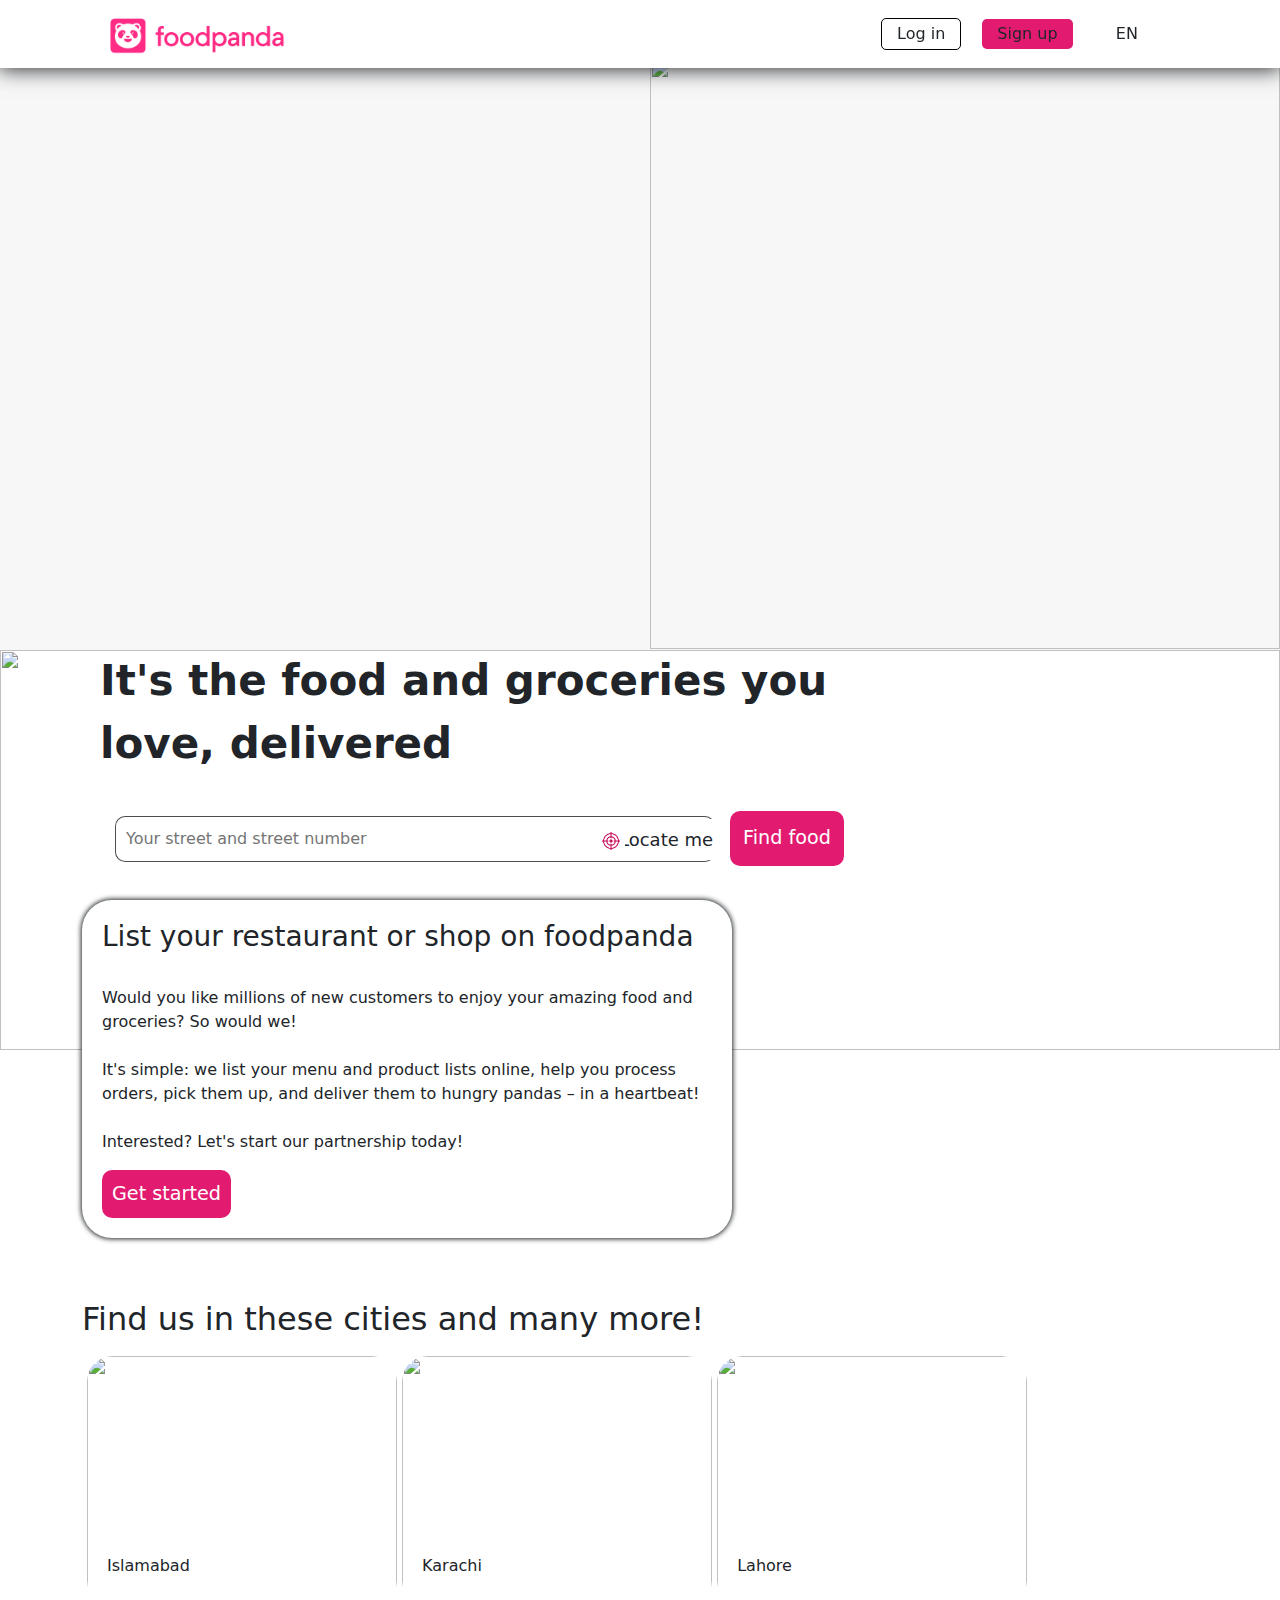
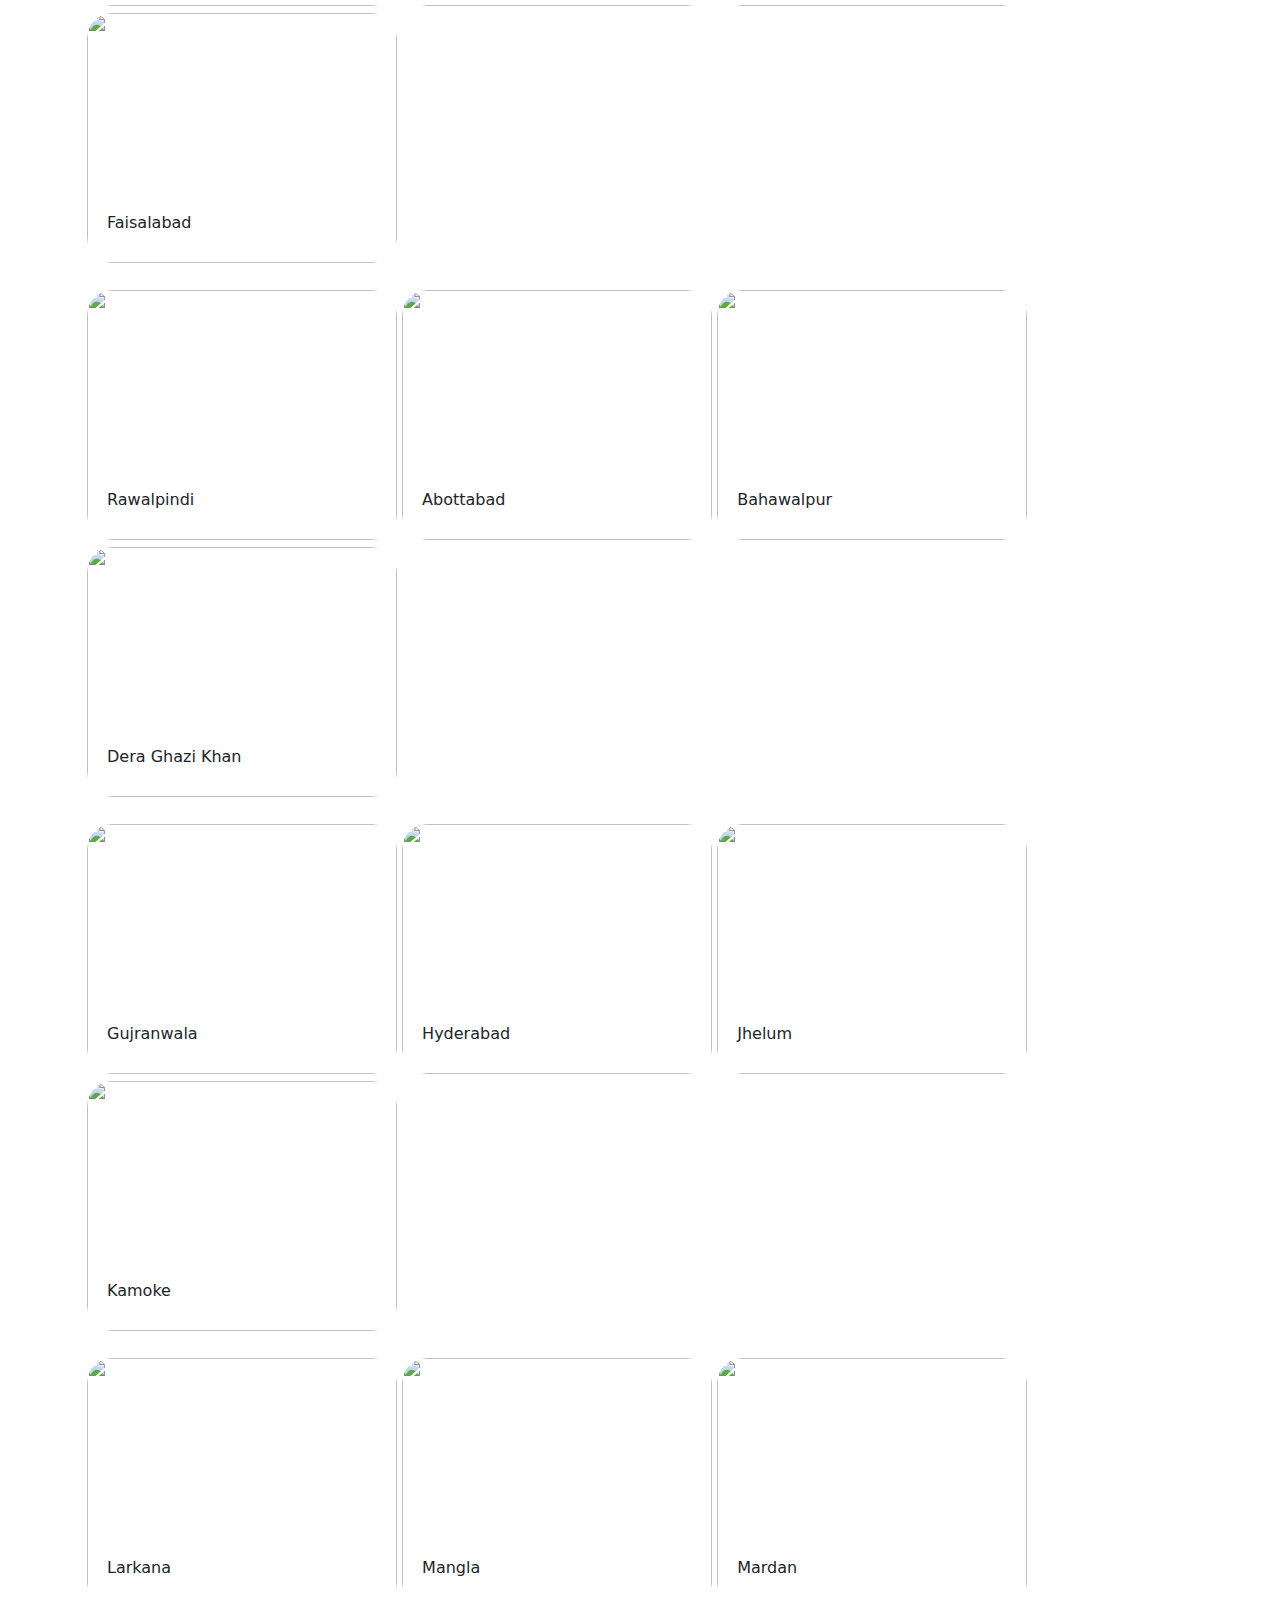
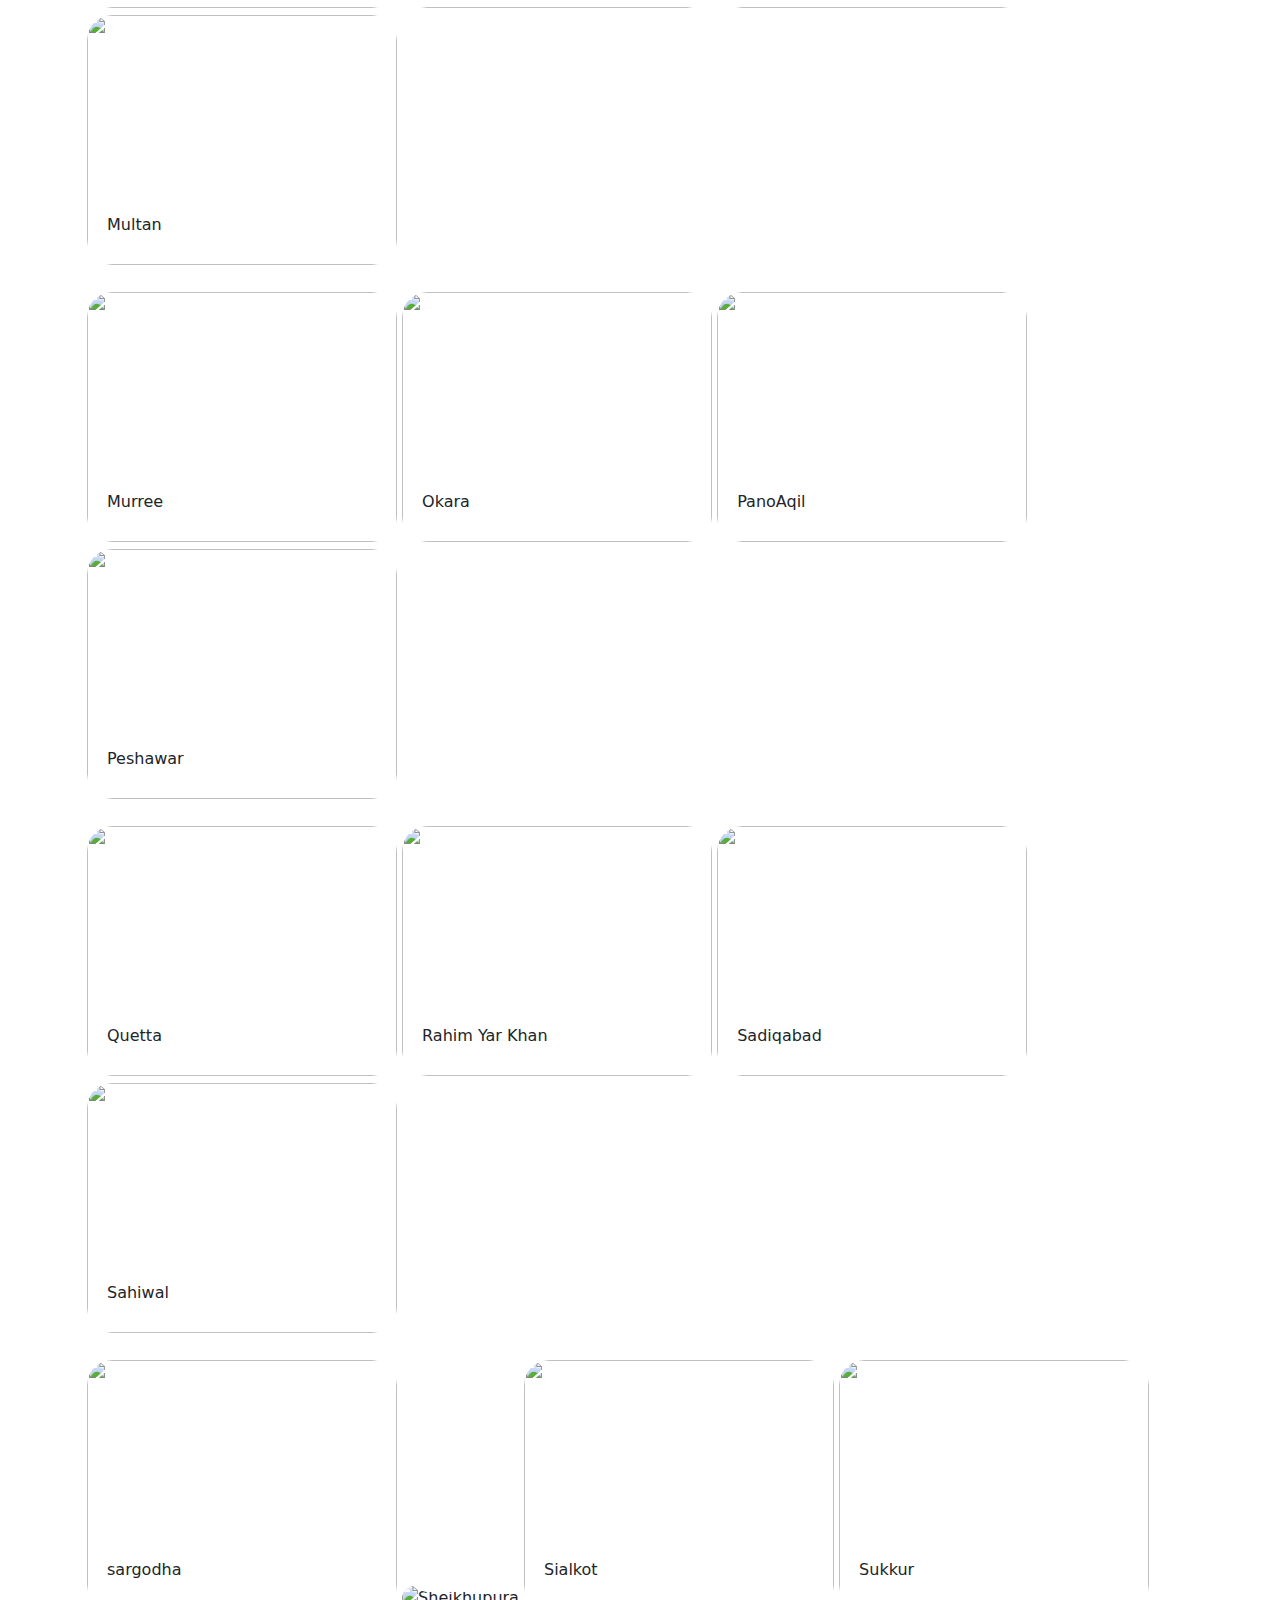
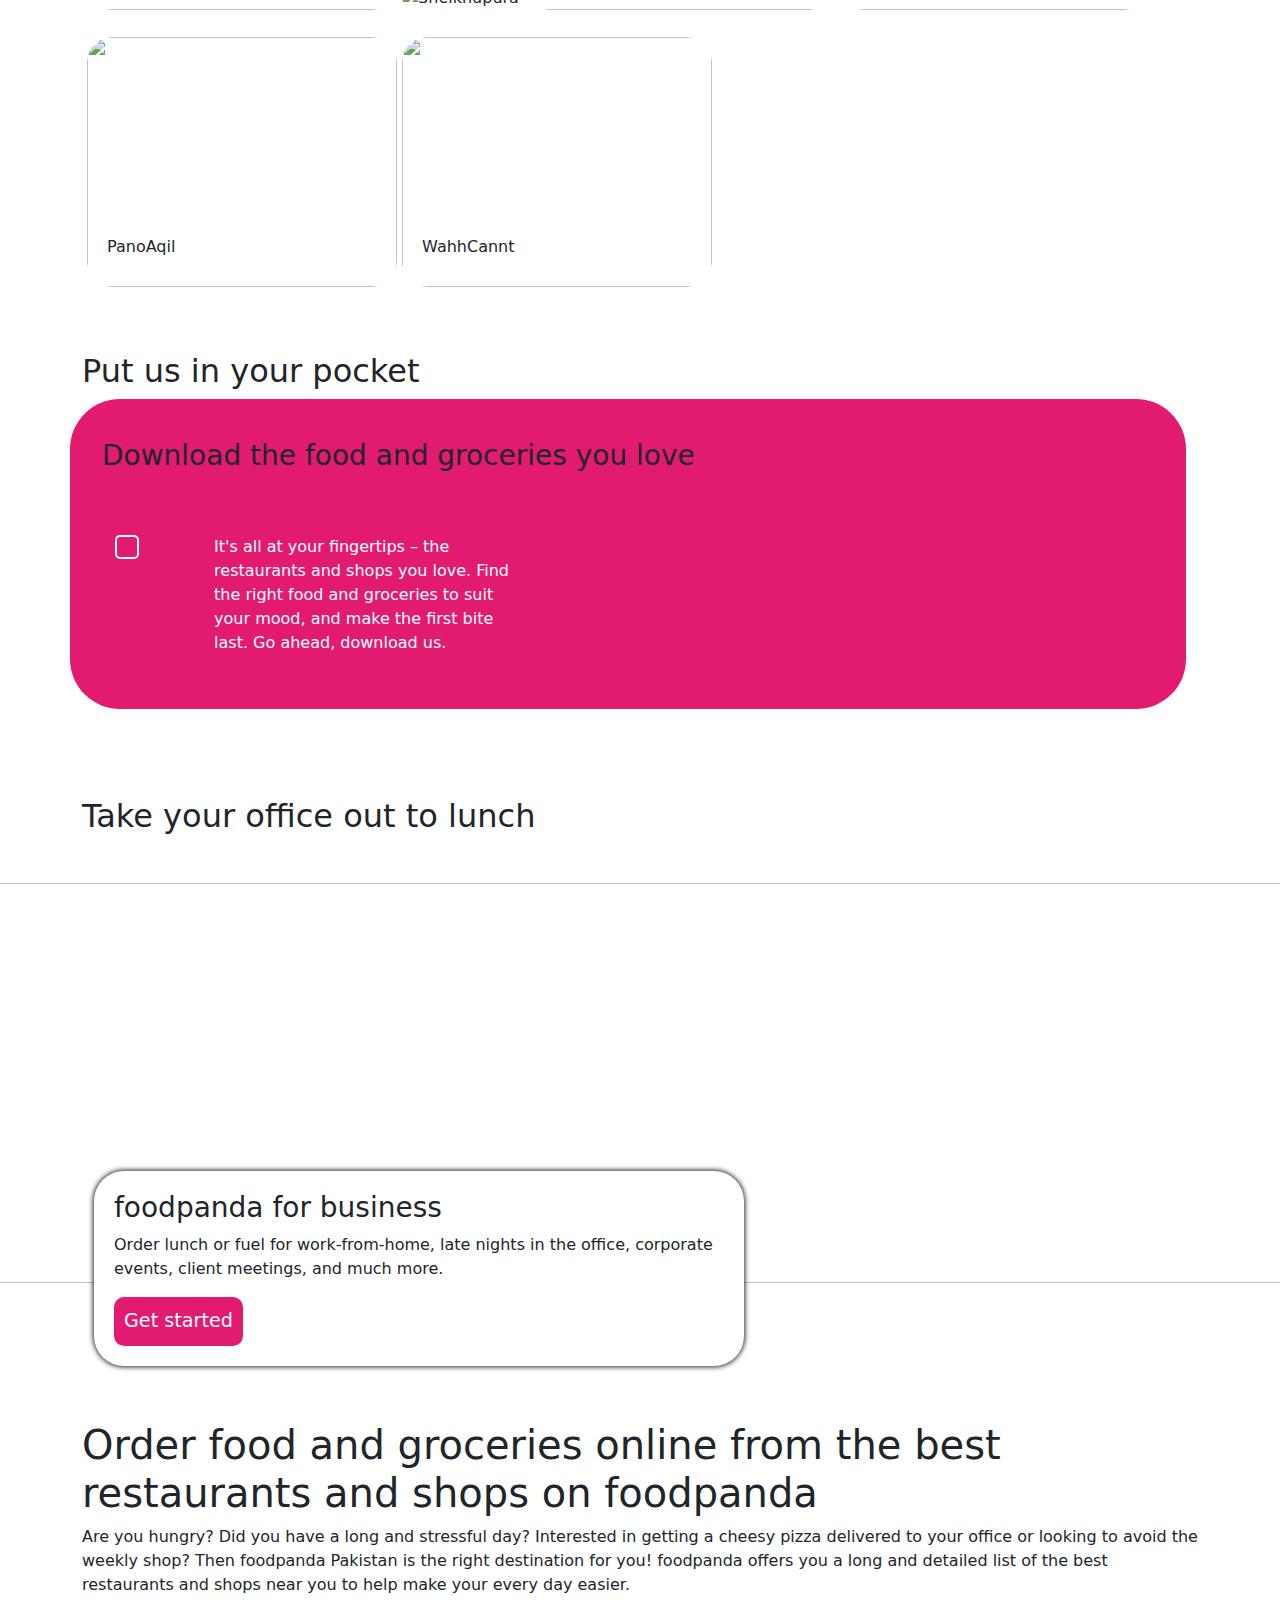
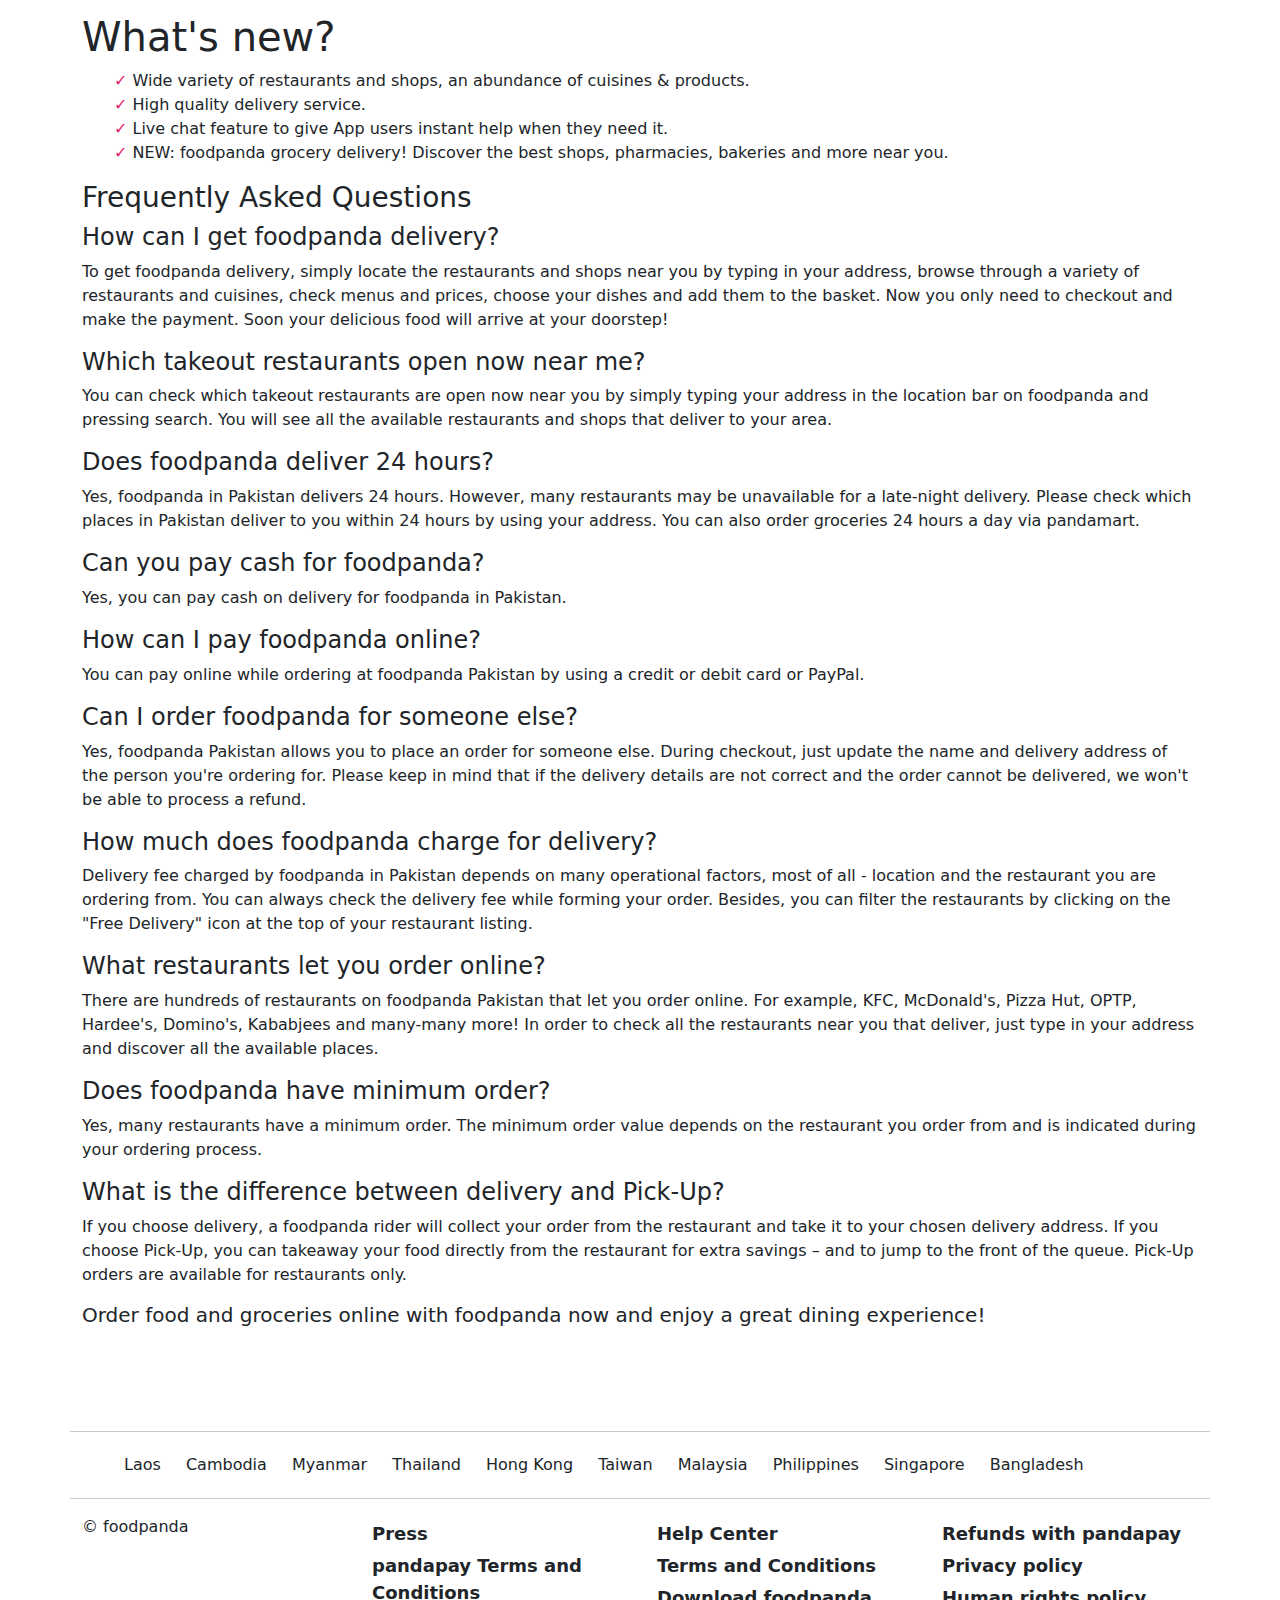
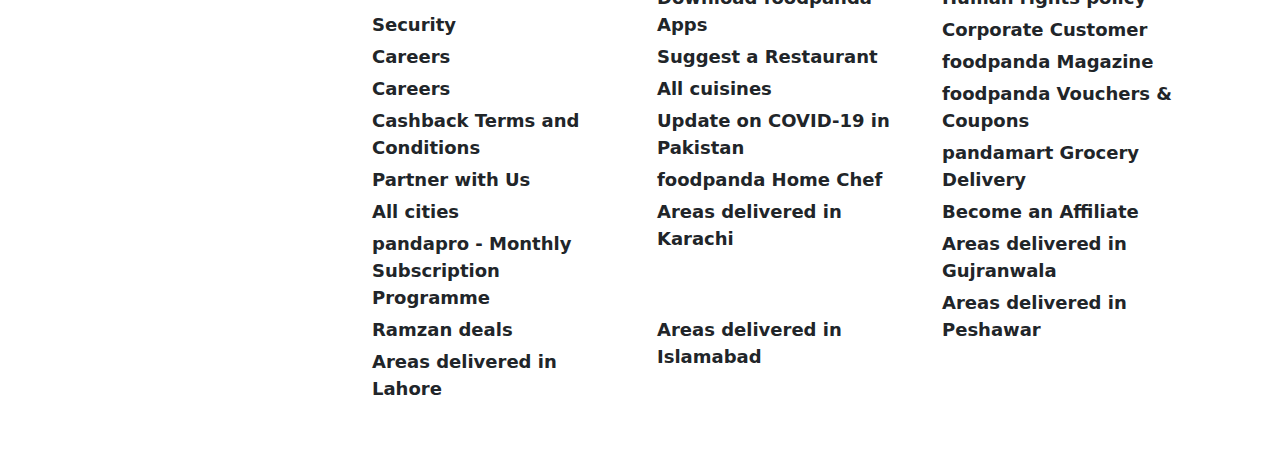
==== commit eaa63638: "panda-final" ====
--- a/index.html
+++ b/index.html
@@ -16,8 +16,8 @@
                         <nav>
                                 <ul>
                                         <div class="q"><img src="Capture.PNG" alt=""></div>
-                                        <li>Log in</li>
-                                        <li>Sign up</li>
+                                        <li class="login">Log in</li>
+                                        <li class="sign">Sign up</li>
                                         <div id="nli">
                                                 <li><img class="i"
                                                                 src="https://cdn-icons-png.flaticon.com/128/558/558593.png"
@@ -328,34 +328,130 @@
                                 in the location bar on foodpanda and pressing search. You will see all the available
                                 restaurants and shops that deliver to your area.</p>
 
-<h4>Does foodpanda deliver 24 hours?</h4>
-<p>Yes, foodpanda in Pakistan delivers 24 hours. However, many restaurants may be unavailable for a late-night delivery. Please check which places in Pakistan deliver to you within 24 hours by using your address. You can also order groceries 24 hours a day via pandamart.</p>
-<h4>Can you pay cash for foodpanda?</h4>
-<p>Yes, you can pay cash on delivery for foodpanda in Pakistan.</p>
-<h4>How can I pay foodpanda online?</h4>
-<p>You can pay online while ordering at foodpanda Pakistan by using a credit or debit card or PayPal.</p>
-<h4>Can I order foodpanda for someone else?</h4>
-<p>Yes, foodpanda Pakistan allows you to place an order for someone else. During checkout, just update the name and delivery address of the person you're ordering for. Please keep in mind that if the delivery details are not correct and the order cannot be delivered, we won't be able to process a refund.</p>
-<h4>How much does foodpanda charge for delivery?</h4>
-<p>Delivery fee charged by foodpanda in Pakistan depends on many operational factors, most of all - location and the restaurant you are ordering from. You can always check the delivery fee while forming your order. Besides, you can filter the restaurants by clicking on the "Free Delivery" icon at the top of your restaurant listing.</p>
-<h4>What restaurants let you order online?</h4>
-<p>There are hundreds of restaurants on foodpanda Pakistan that let you order online. For example, KFC, McDonald's, Pizza Hut, OPTP, Hardee's, Domino's, Kababjees and many-many more! In order to check all the restaurants near you that deliver, just type in your address and discover all the available places.</p>
-<h4>Does foodpanda have minimum order?</h4>
-<p>Yes, many restaurants have a minimum order. The minimum order value depends on the restaurant you order from and is indicated during your ordering process.
-</p>
-<h4>What is the difference between delivery and Pick-Up?</h4>
-<p>If you choose delivery, a foodpanda rider will collect your order from the restaurant and take it to your chosen delivery address. If you choose Pick-Up, you can takeaway your food directly from the restaurant for extra savings – and to jump to the front of the queue. Pick-Up orders are available for restaurants only.</p>
-<h5>Order food and groceries online with foodpanda now and enjoy a great dining experience!</h5>
-
-
-
-
-
-                </div>
-
+                        <h4>Does foodpanda deliver 24 hours?</h4>
+                        <p>Yes, foodpanda in Pakistan delivers 24 hours. However, many restaurants may be unavailable
+                                for a late-night delivery. Please check which places in Pakistan deliver to you within
+                                24 hours by using your address. You can also order groceries 24 hours a day via
+                                pandamart.</p>
+                        <h4>Can you pay cash for foodpanda?</h4>
+                        <p>Yes, you can pay cash on delivery for foodpanda in Pakistan.</p>
+                        <h4>How can I pay foodpanda online?</h4>
+                        <p>You can pay online while ordering at foodpanda Pakistan by using a credit or debit card or
+                                PayPal.</p>
+                        <h4>Can I order foodpanda for someone else?</h4>
+                        <p>Yes, foodpanda Pakistan allows you to place an order for someone else. During checkout, just
+                                update the name and delivery address of the person you're ordering for. Please keep in
+                                mind that if the delivery details are not correct and the order cannot be delivered, we
+                                won't be able to process a refund.</p>
+                        <h4>How much does foodpanda charge for delivery?</h4>
+                        <p>Delivery fee charged by foodpanda in Pakistan depends on many operational factors, most of
+                                all - location and the restaurant you are ordering from. You can always check the
+                                delivery fee while forming your order. Besides, you can filter the restaurants by
+                                clicking on the "Free Delivery" icon at the top of your restaurant listing.</p>
+                        <h4>What restaurants let you order online?</h4>
+                        <p>There are hundreds of restaurants on foodpanda Pakistan that let you order online. For
+                                example, KFC, McDonald's, Pizza Hut, OPTP, Hardee's, Domino's, Kababjees and many-many
+                                more! In order to check all the restaurants near you that deliver, just type in your
+                                address and discover all the available places.</p>
+                        <h4>Does foodpanda have minimum order?</h4>
+                        <p>Yes, many restaurants have a minimum order. The minimum order value depends on the restaurant
+                                you order from and is indicated during your ordering process.
+                        </p>
+                        <h4>What is the difference between delivery and Pick-Up?</h4>
+                        <p>If you choose delivery, a foodpanda rider will collect your order from the restaurant and
+                                take it to your chosen delivery address. If you choose Pick-Up, you can takeaway your
+                                food directly from the restaurant for extra savings – and to jump to the front of the
+                                queue. Pick-Up orders are available for restaurants only.</p>
+                        <h5>Order food and groceries online with foodpanda now and enjoy a great dining experience!</h5>
+
+
+
+
+
+                </div>
+</div>
+<br><br><br><br>
+<footer>
+        <div class="container">
+            <div class="row">
+                <hr>
+                <nav><ul>
+                    <li>Laos </li>
+                    <li>Cambodia</li>
+                    <li>Myanmar</li>
+                    <li>Thailand </li>
+                    <li>Hong Kong</li>
+                    <li>Taiwan</li>
+                    <li> Malaysia</li>
+                    <li>Philippines</li>
+                    <li>Singapore</li>
+                    <li>Bangladesh</li>
+                </ul></nav>
+                <hr>
+            </div>
+            <div class="row">
+                <div class="col-md-3">
+                    © foodpanda
+                </div>
+                <div class="col-md-3">
+                    <div class="columns">
+                        <li>Press</li>
+                        <li>pandapay Terms and Conditions
+                        </li>
+                        <li>Security</li>
+                        <li>Careers</li>
+                        <li>Careers</li>
+                        <li>Cashback Terms and Conditions</li>
+                        <li>Partner with Us</li>
+                        <li>All cities</li>
+                        <li>pandapro - Monthly Subscription Programme</li>
+                        <li>Ramzan deals</li>
+                        <li>Areas delivered in Lahore</li>
+                    </div>
+                </div>
+                <div class="col-md-3">
+                    <div class="columns">
+                        <li>
+                            Help Center</li>
+                        <li>Terms and Conditions
+                        </li>
+                        <li>Download foodpanda Apps
+                        </li>
+                        <li>
+                            Suggest a Restaurant</li>
+                        <li>All cuisines</li>
+                        <li>Update on COVID-19 in Pakistan</li>
+                        <li>foodpanda Home Chef</li>
+
+                        <li>Areas delivered in Karachi</li>
+                        <li><br> <br></li>
+                        <li>Areas delivered in Islamabad</li>
+
+                    </div>
+                </div>
+                <div class="col-md-3">
+                    <div class="columns">
+                        <li>Refunds with pandapay</li>
+                        <li>Privacy policy</li>
+                        <li>Human rights policy</li>
+                        <li>Corporate Customer</li>
+                        <li>foodpanda Magazine</li>
+                        <li>foodpanda Vouchers & Coupons</li>
+                        <li>pandamart Grocery Delivery</li>
+                        <li>Become an Affiliate</li>
+                        <li>Areas delivered in Gujranwala</li>
+                        
+                        <li>Areas delivered in Peshawar</li>
+                        
+                        
+                    </div>
+                </div>
+            </div>
 
         </div>
-        <br><br><br><br><br><br><br><br><br><br>
+    </footer>
+
+<br><br>
 </body>
 <script src="bootstrap/js/bootstrap.bundle.js"></script>
 
--- a/style.css
+++ b/style.css
@@ -5,15 +5,15 @@
     display: inline-block;
     padding: 5px;
     margin: 8px;
-
+}
+header nav ul li{ 
+   cursor: pointer;
 }
 header{
 width: 100%;
 position: fixed;
 right: 0px;
-z-index: 100;
-
-    
+z-index: 100;    
 }
 
 header nav ul{
@@ -22,7 +22,6 @@
 background: #ffffff;
 padding: 10px 90px;
 box-shadow: 0 0 20px 1px;
-
 }
 header nav ul .q img{
     width: 215px;
@@ -50,6 +49,7 @@
 #nli li:hover{
     background: #c6c6c6;
     /* border-radius: 50%; */
+    cursor: pointer;
 }
 #second  img{
     width: 30px;
@@ -62,6 +62,7 @@
 #second:hover{
     background: #c6c6c6;
     border-radius: 50%;
+    cursor: pointer;
 }
 
 #second {
@@ -123,7 +124,8 @@
 .btn-1:hover{
     background-color: #ca1161;
     border-radius: 8px;
-    transform: scale(1.18);
+    transform: scale(1.13);
+    cursor: pointer;
 }
 .search .loc{
     display: inline-block;
@@ -164,6 +166,7 @@
 #second-container-image{
     width: 100%;
     height: 400px;
+    object-fit: cover;
     position: relative;
     z-index: -1;
    
@@ -257,4 +260,26 @@
 }
 .theory ul li{
     list-style: none;
+}
+
+.login{
+    
+    padding: 3px 15px;
+    border-radius: 5px;
+    border: 1px solid black;
+    transition: 0.2s;
+}
+.login:hover{
+    background-color: rgb(183, 183, 183);
+    transform: scale(1.1);
+}
+.sign{
+    padding: 3px 15px;
+    border-radius: 5px;
+    
+    transition: 0.2s; 
+    background-color: #e21b70 ;
+}
+.sign:hover{
+    transform: scale(1.1);
 }--- a/image.css
+++ b/image.css
@@ -26,8 +26,7 @@
 .citimages .image img:hover{
 
     transform: scale(1.02);
-    position: relative;
-    z-index: 0;
+    cursor: pointer;
    
 }
 .name{
@@ -39,3 +38,18 @@
     padding: 10px;
     border-radius: 15px;
 }
+footer{
+    width: 100%;
+}
+nav ul li{
+list-style: none;
+display: inline-block;
+margin: 5px 10px;
+}
+.columns li{
+    list-style: none;
+    display: block;
+    font-size: 18px;
+    margin: 5px;
+    font-weight: 600;
+}
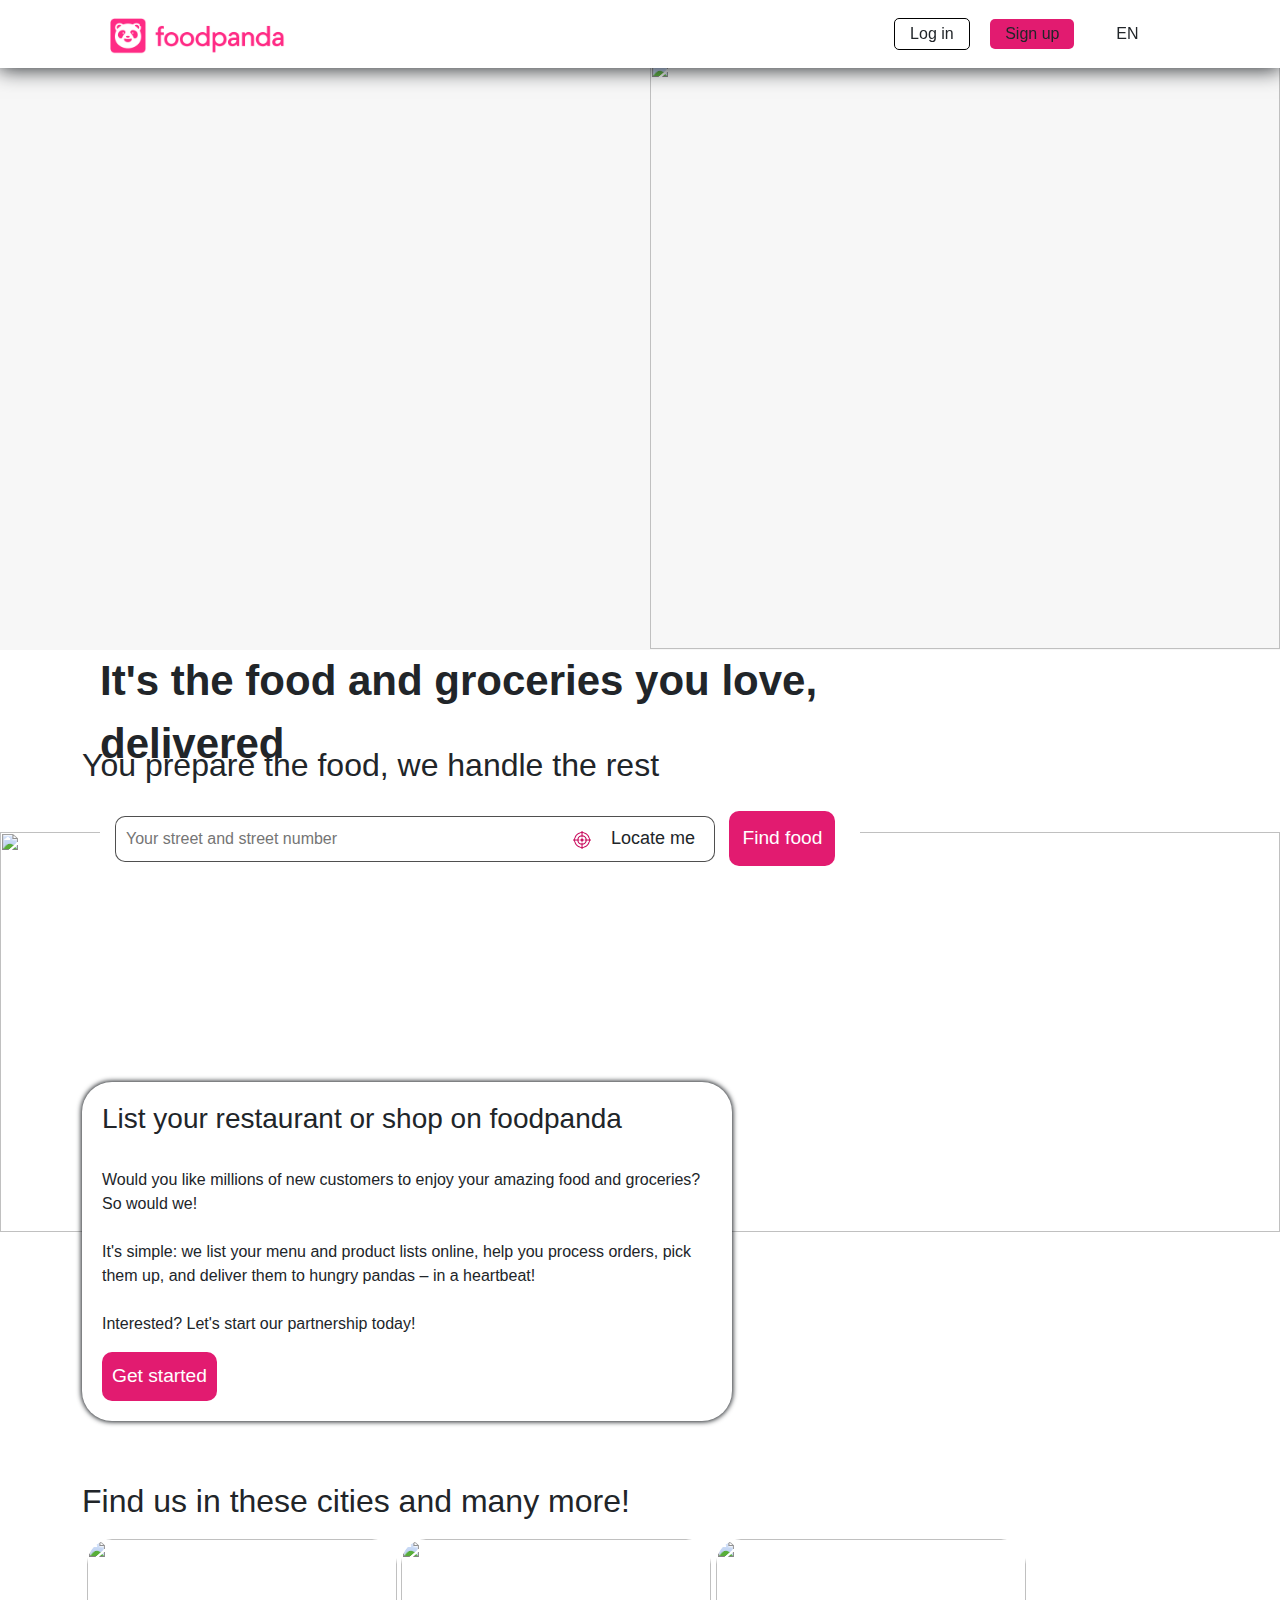
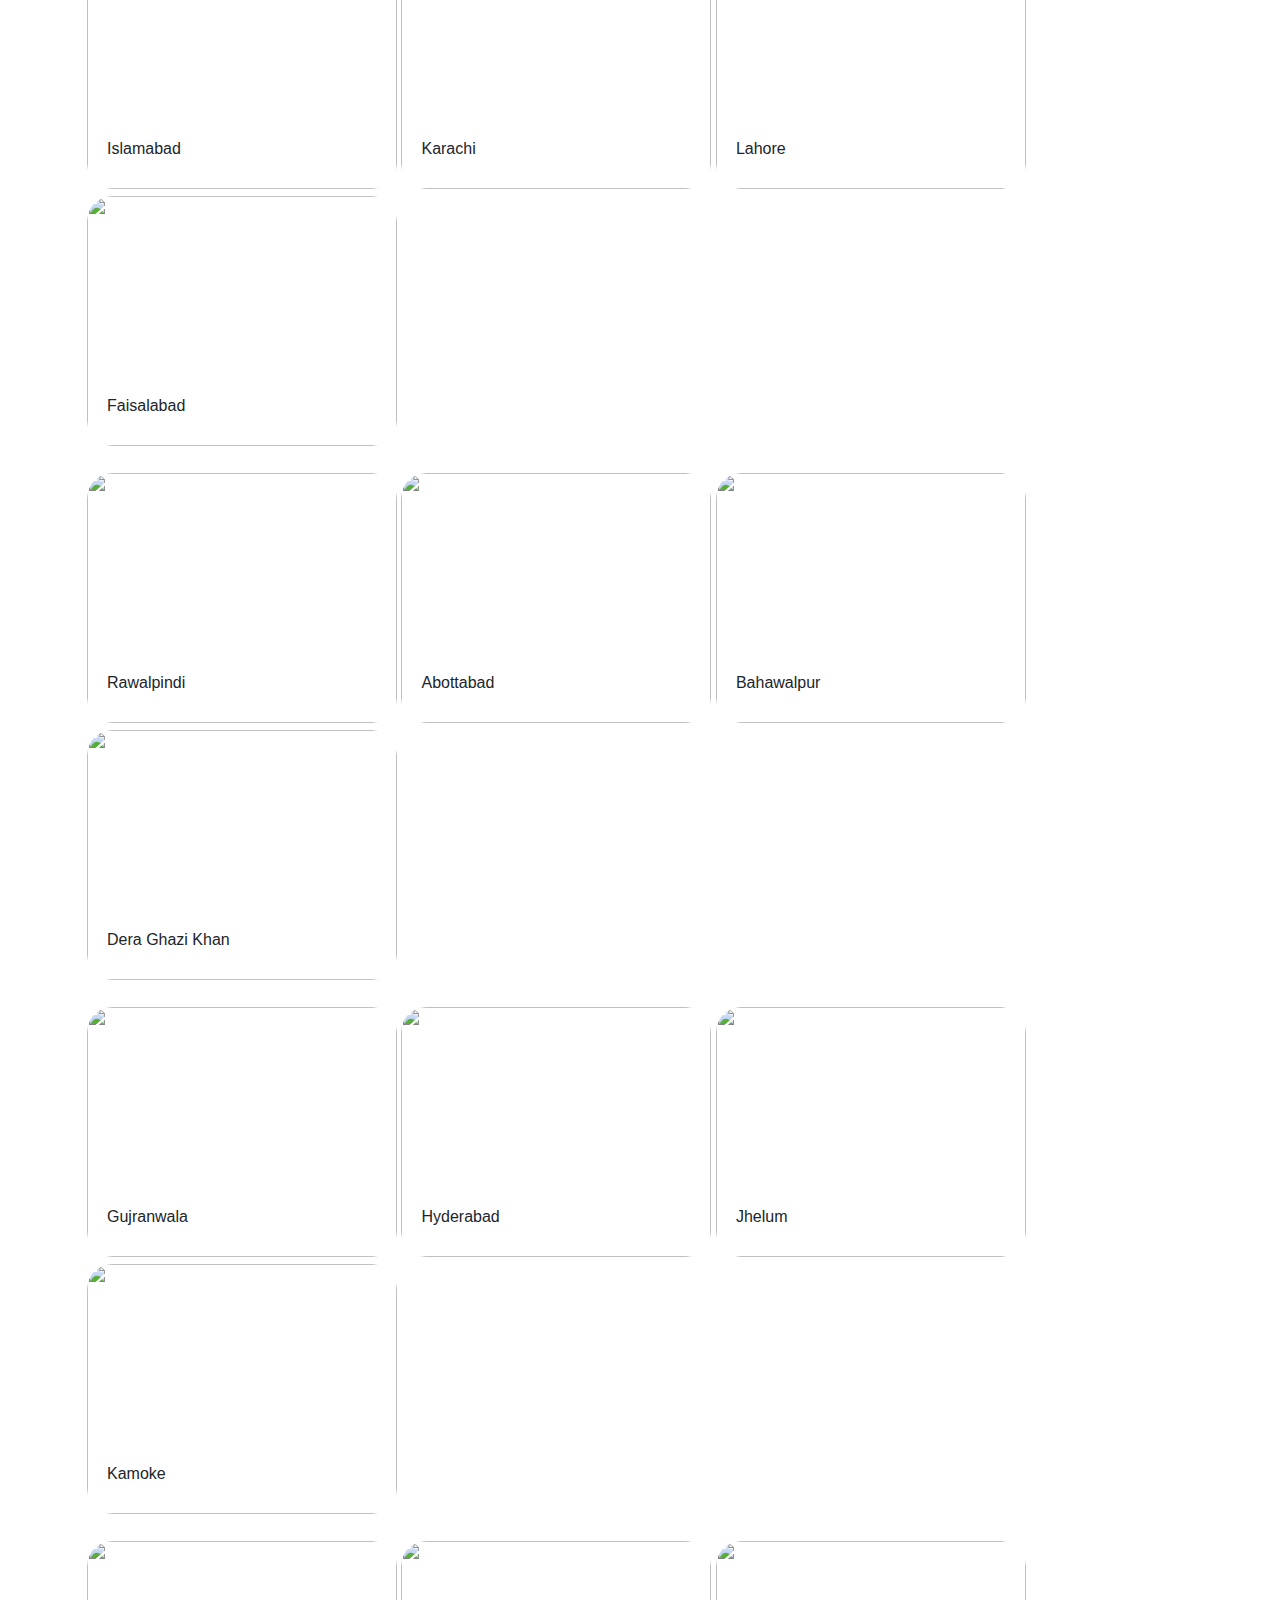
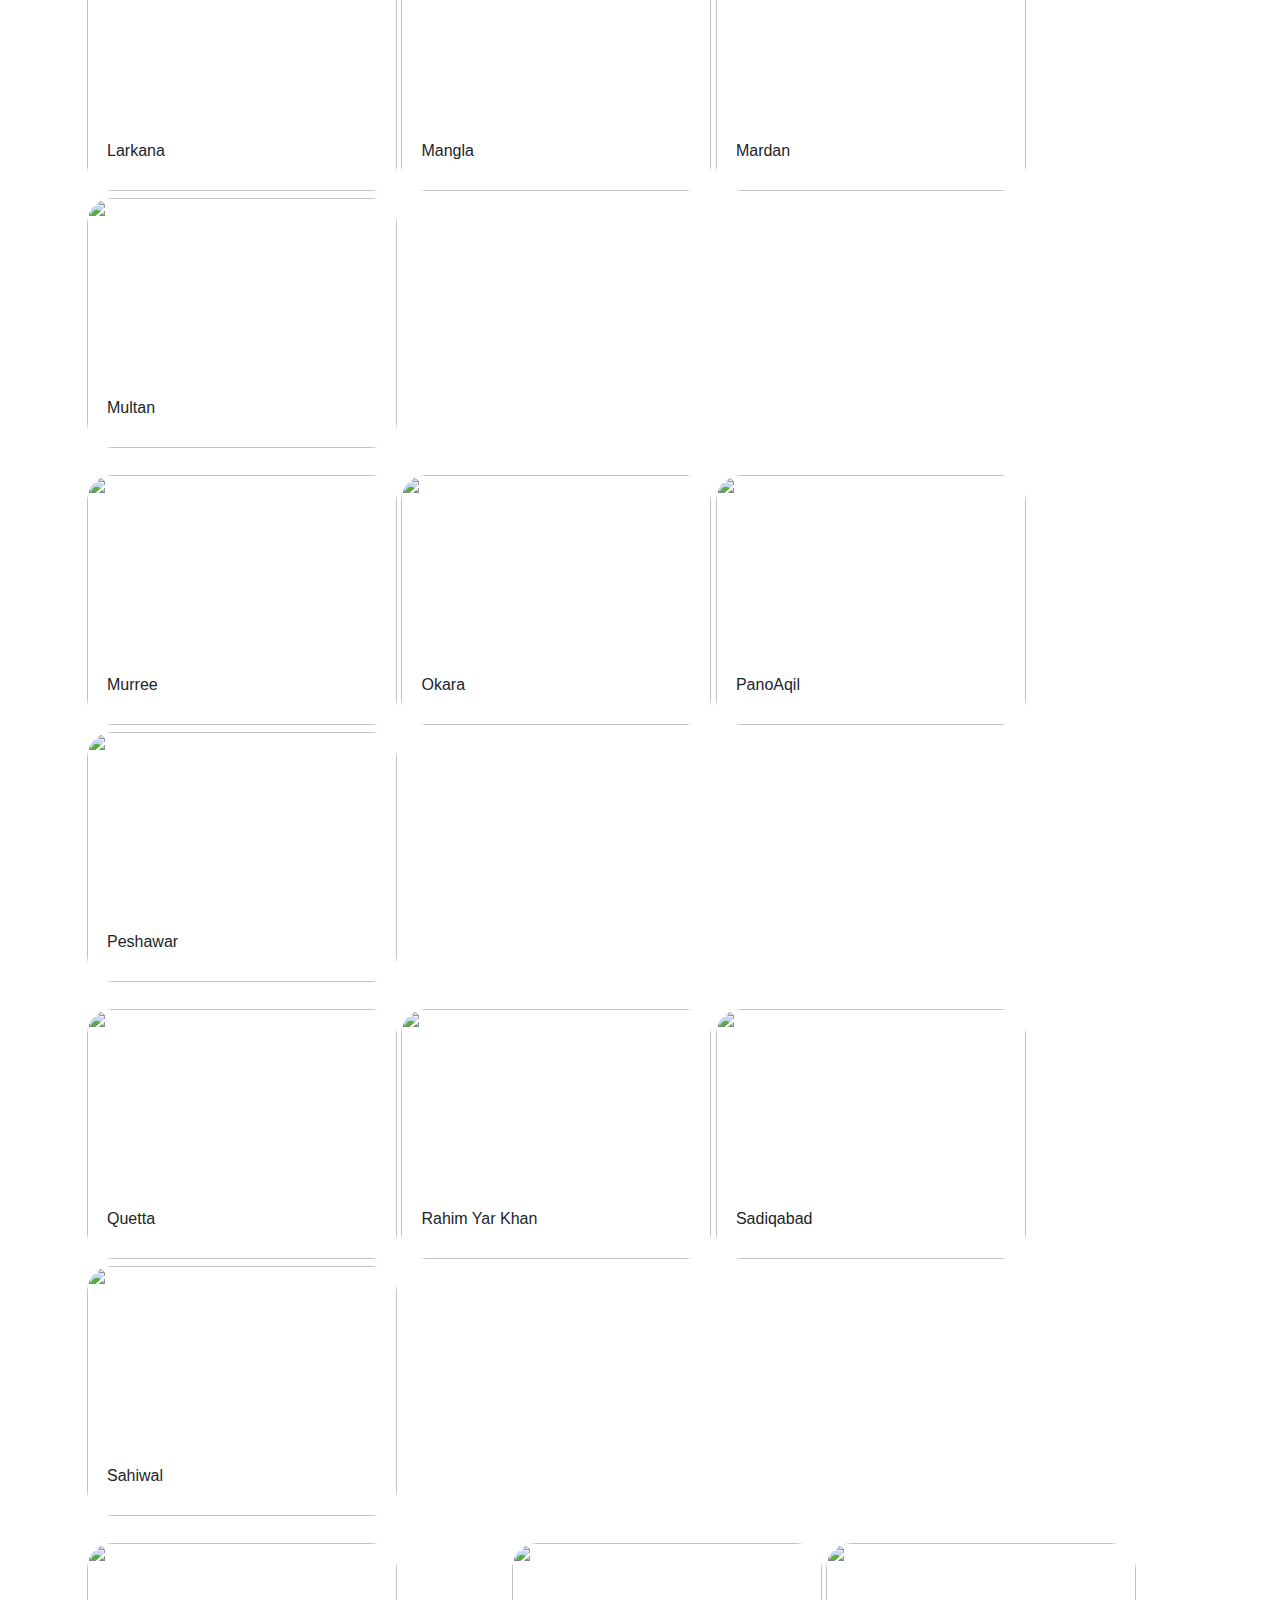
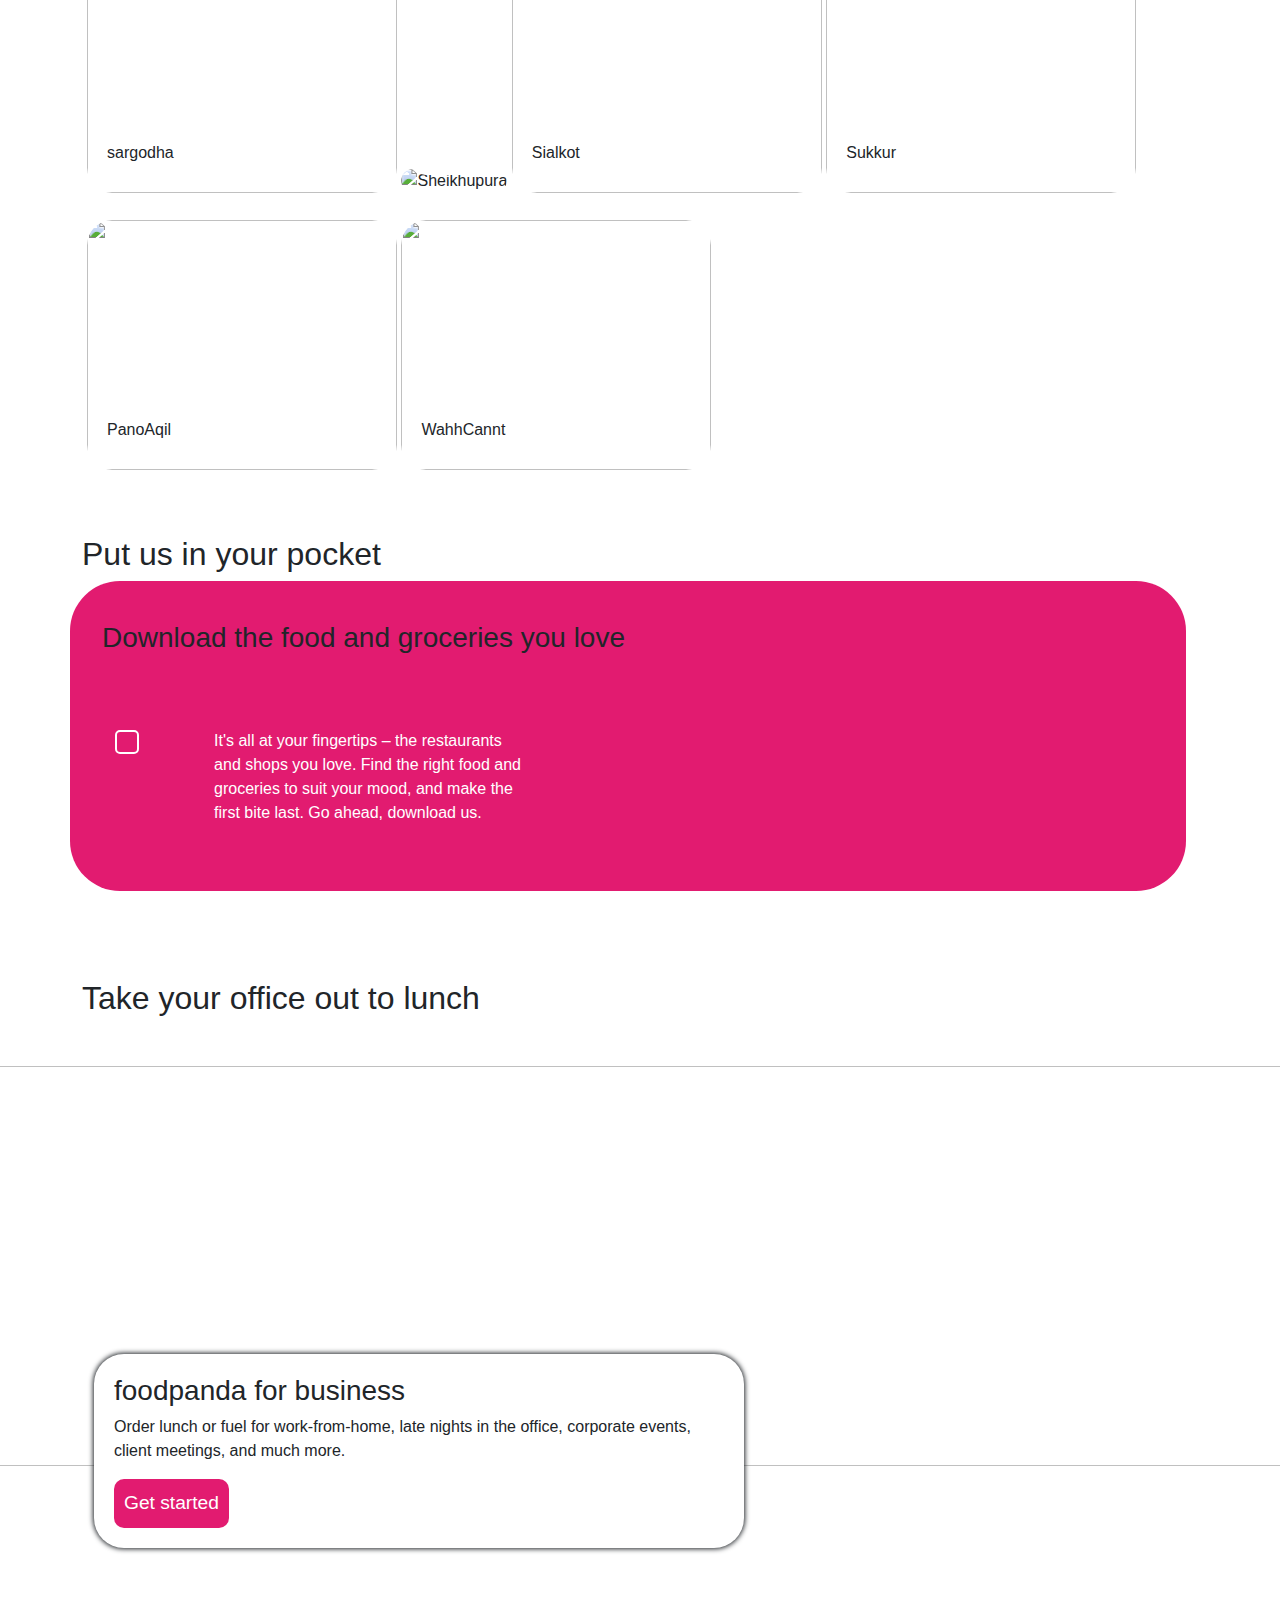
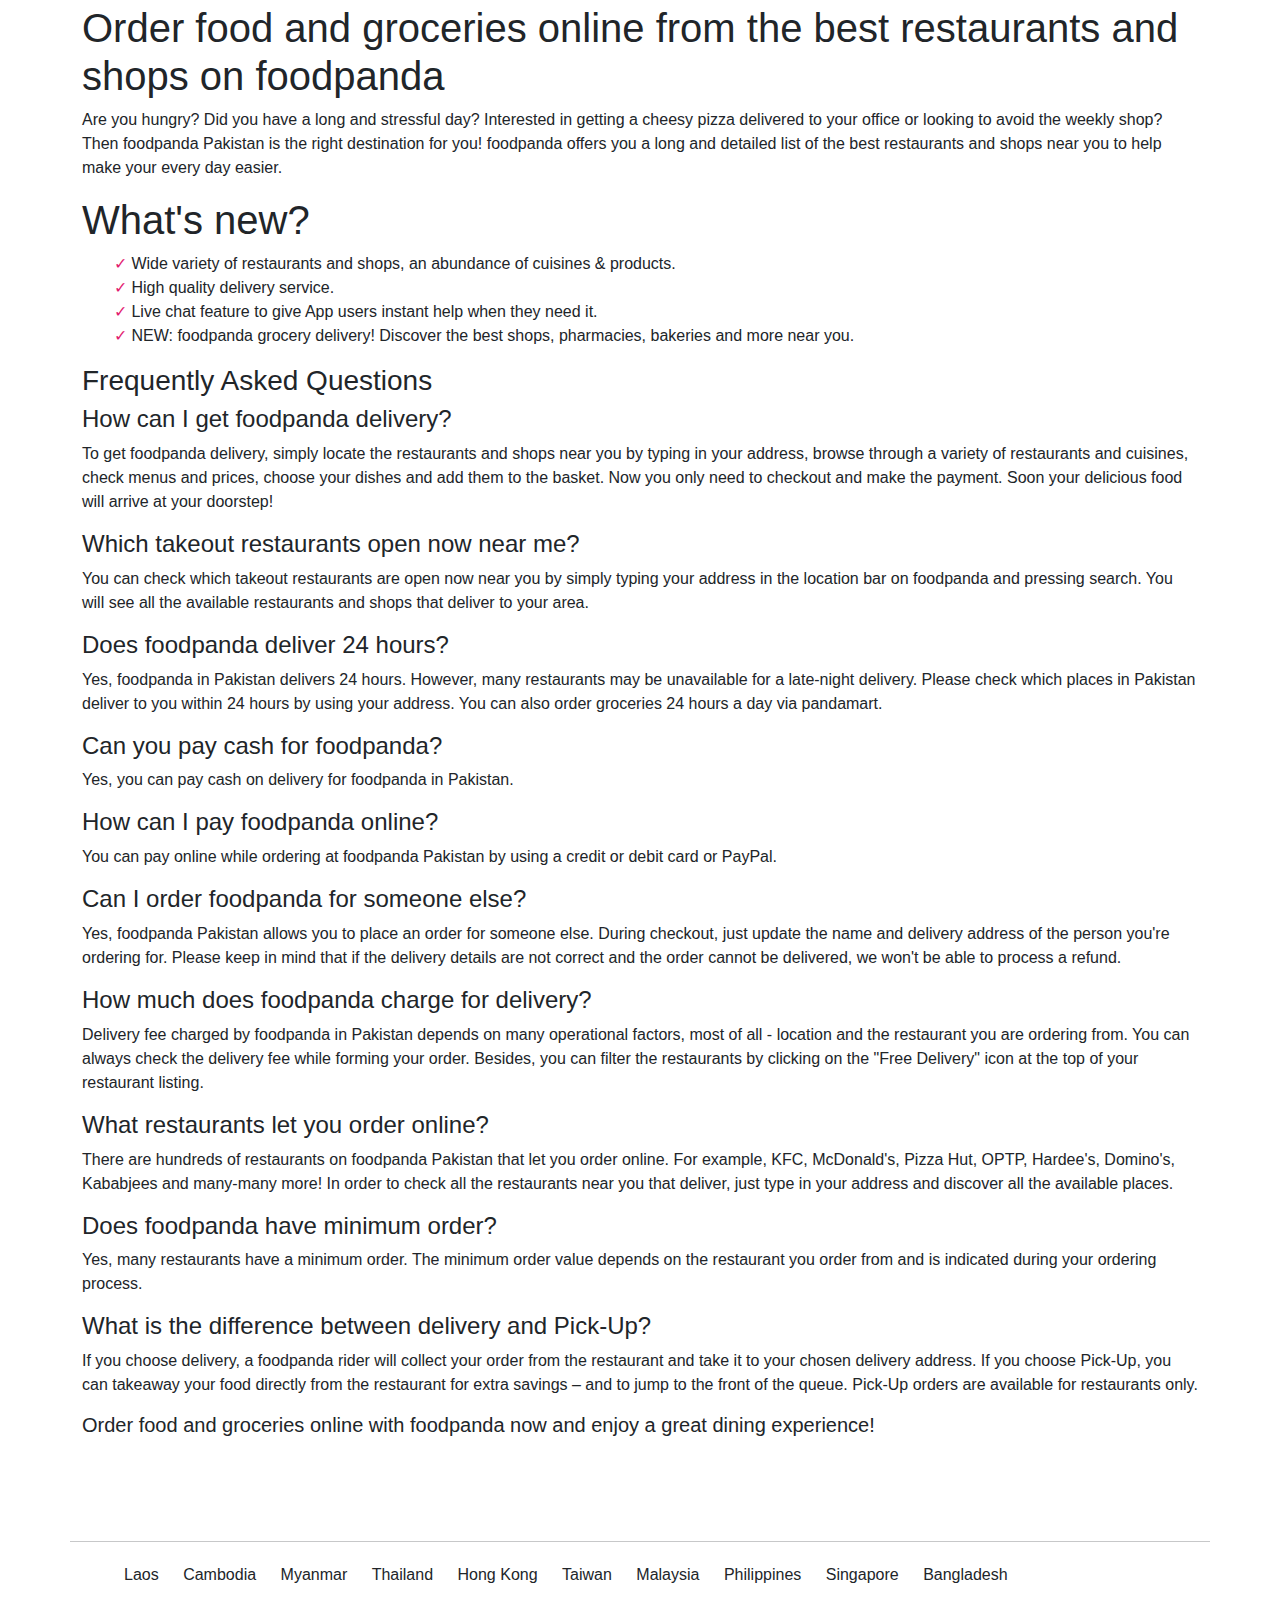
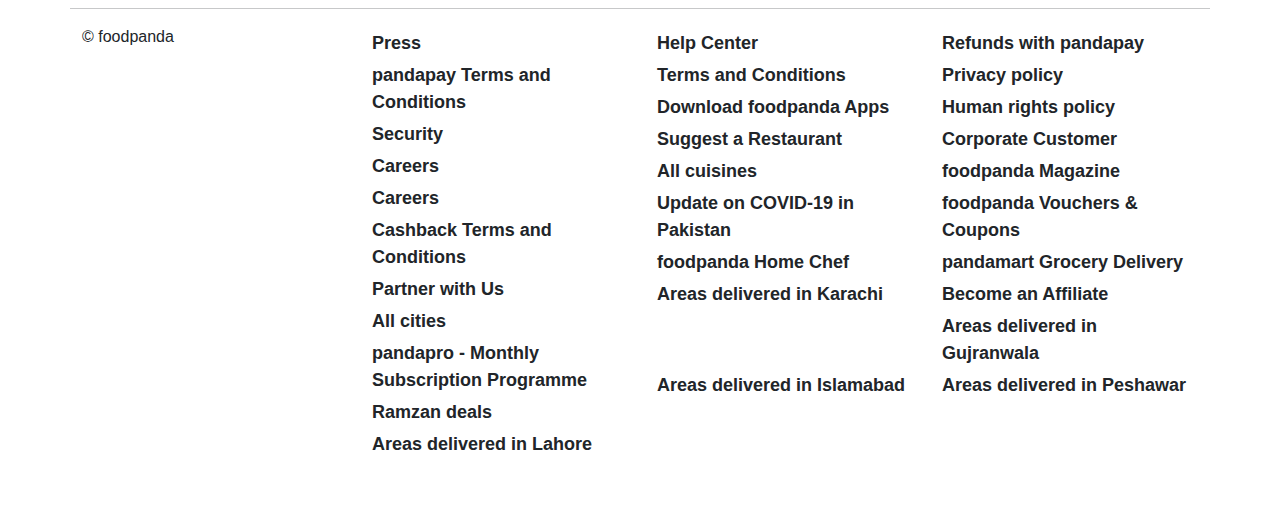
==== commit 6577e41e: "panda-glitch" ====
--- a/index.html
+++ b/index.html
@@ -49,6 +49,7 @@
 
         <!-- after navbar -->
         <div class="second-container">
+                <h2 class="container pt-5 my-5 ">You prepare the food, we handle the rest</h2>
                 <img src="https://images.deliveryhero.io/image/foodpanda/home-vendor-pk.jpg?width=1264&height=808.96"
                         id="second-container-image" alt="" sizes="" srcset="">
         </div>
--- a/style.css
+++ b/style.css
@@ -1,5 +1,10 @@
 *{
     margin: 0%;
+    font-family: Verdana, Geneva, Tahoma, sans-serif;
+    font-weight: 500;
+}
+h2{
+   font-weight: 10000; 
 }
 header nav ul li{
     display: inline-block;
@@ -133,9 +138,9 @@
     font-weight: 400;
     position: absolute;
     background: #ffffff;
-    padding: 7px;
-    top: 27.7px;
-    left: 512px;
+    padding: 5px;
+    top: 28.7px;
+    left: 506px;
 }
 .search .loc:hover{
     color: #e21b70;
@@ -152,8 +157,8 @@
     background-color: #ffffff;
     padding: 5px;
     position: absolute;
-    top: 75.5px;
-    right: 244px;
+    top: 74.5px;
+    right: 264px;
     object-fit: contain;
     z-index: 1;
 }
